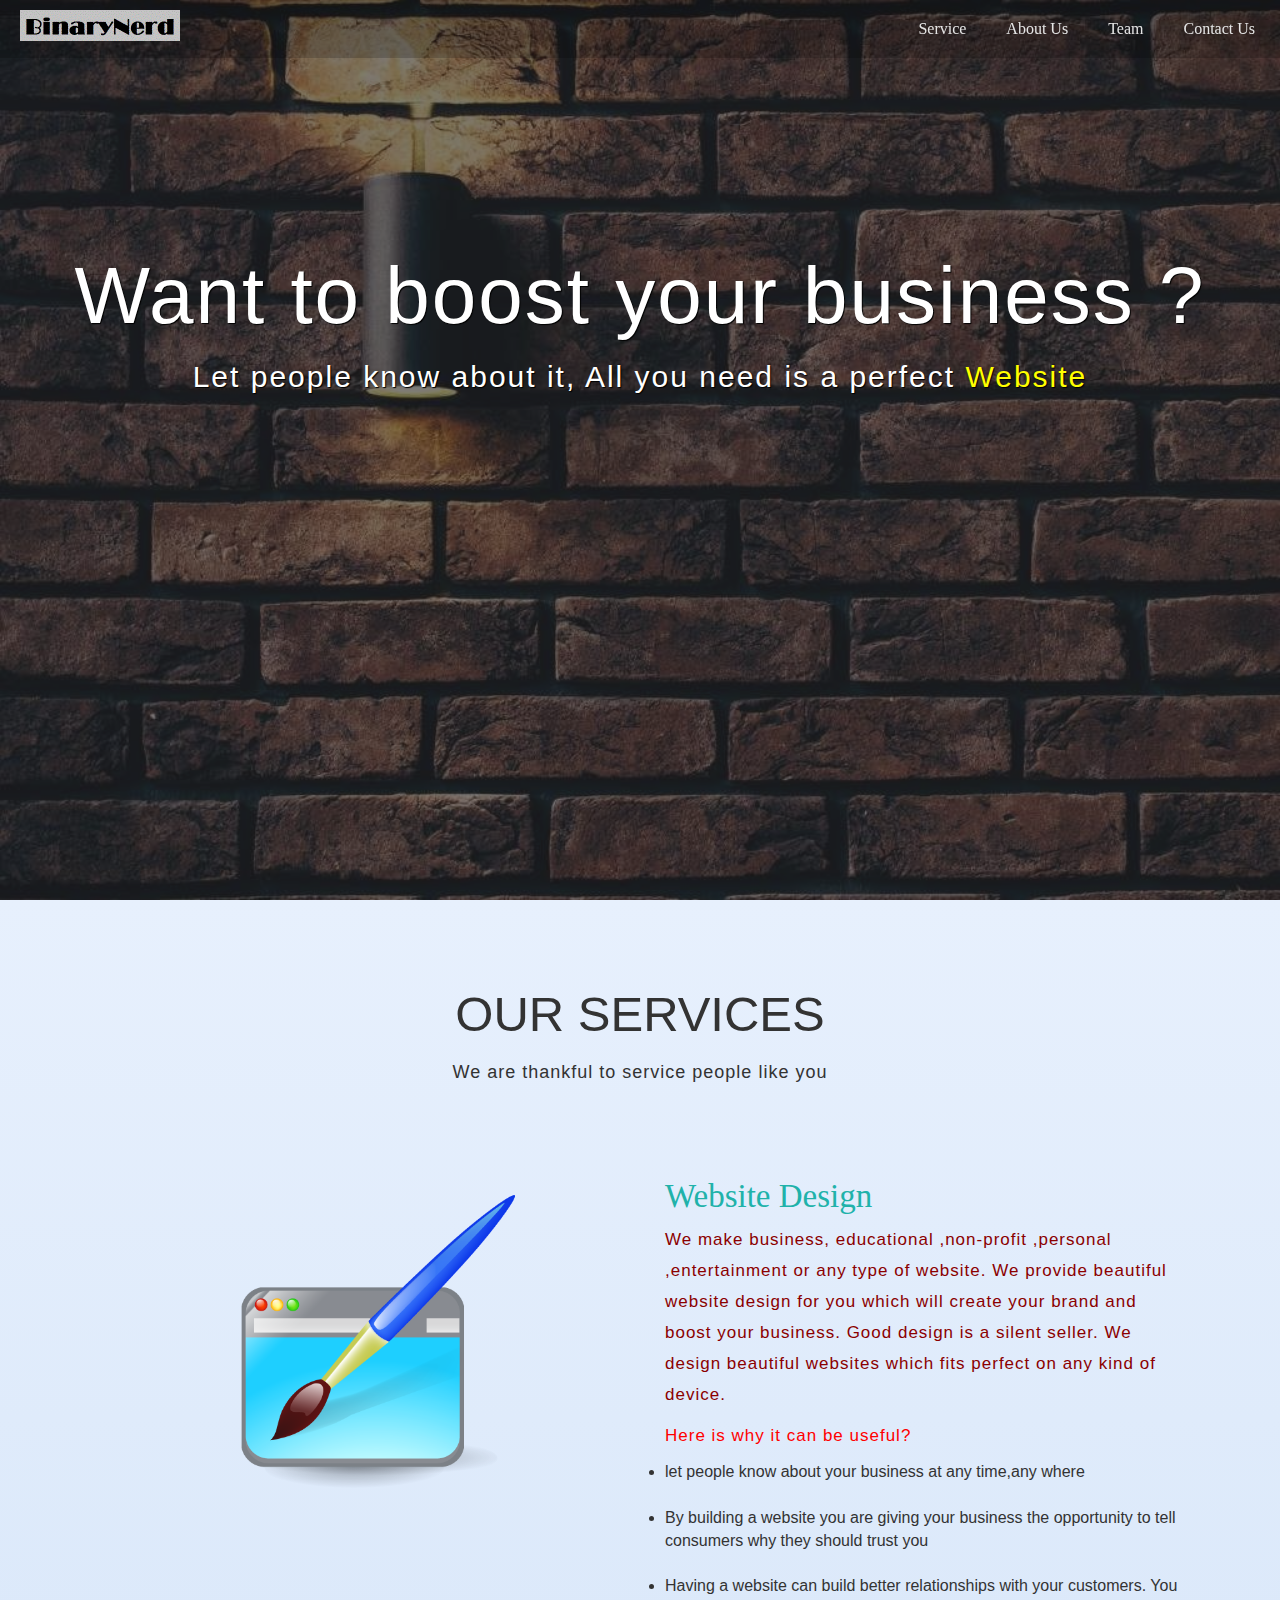
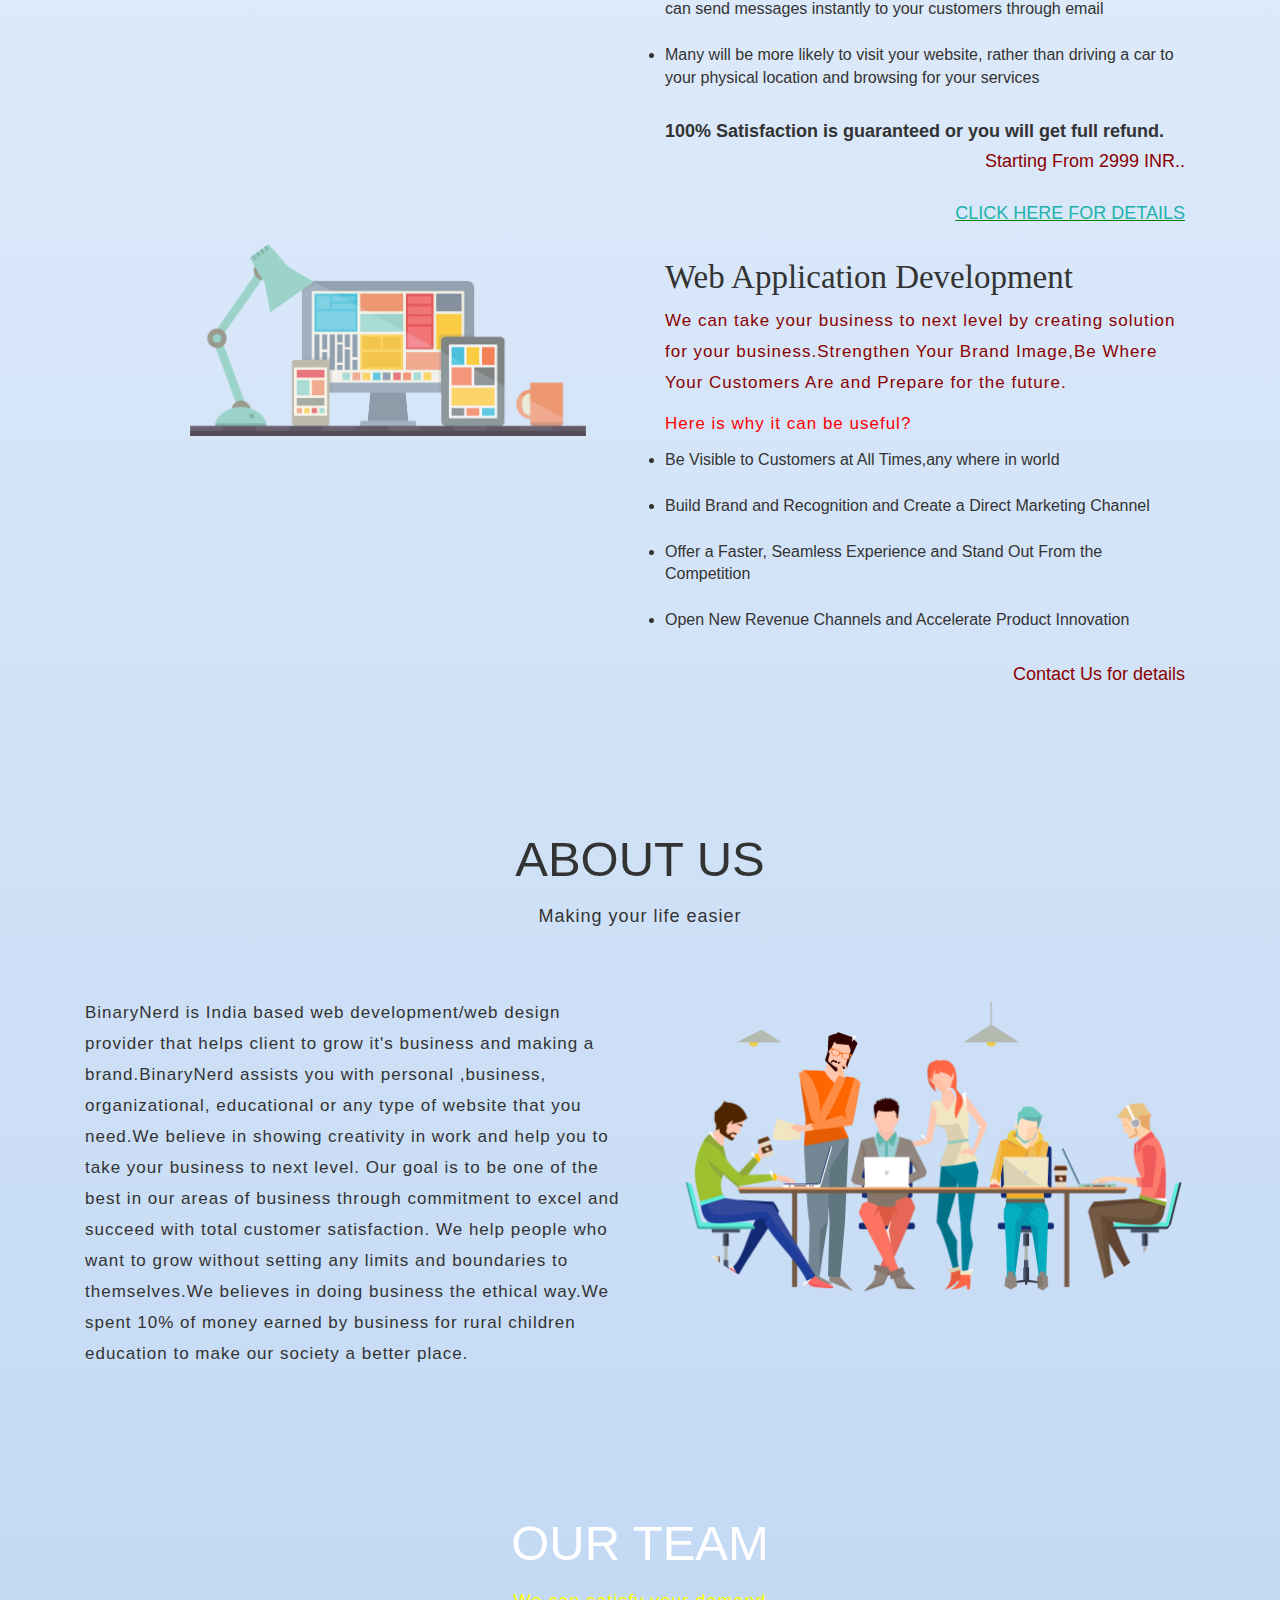
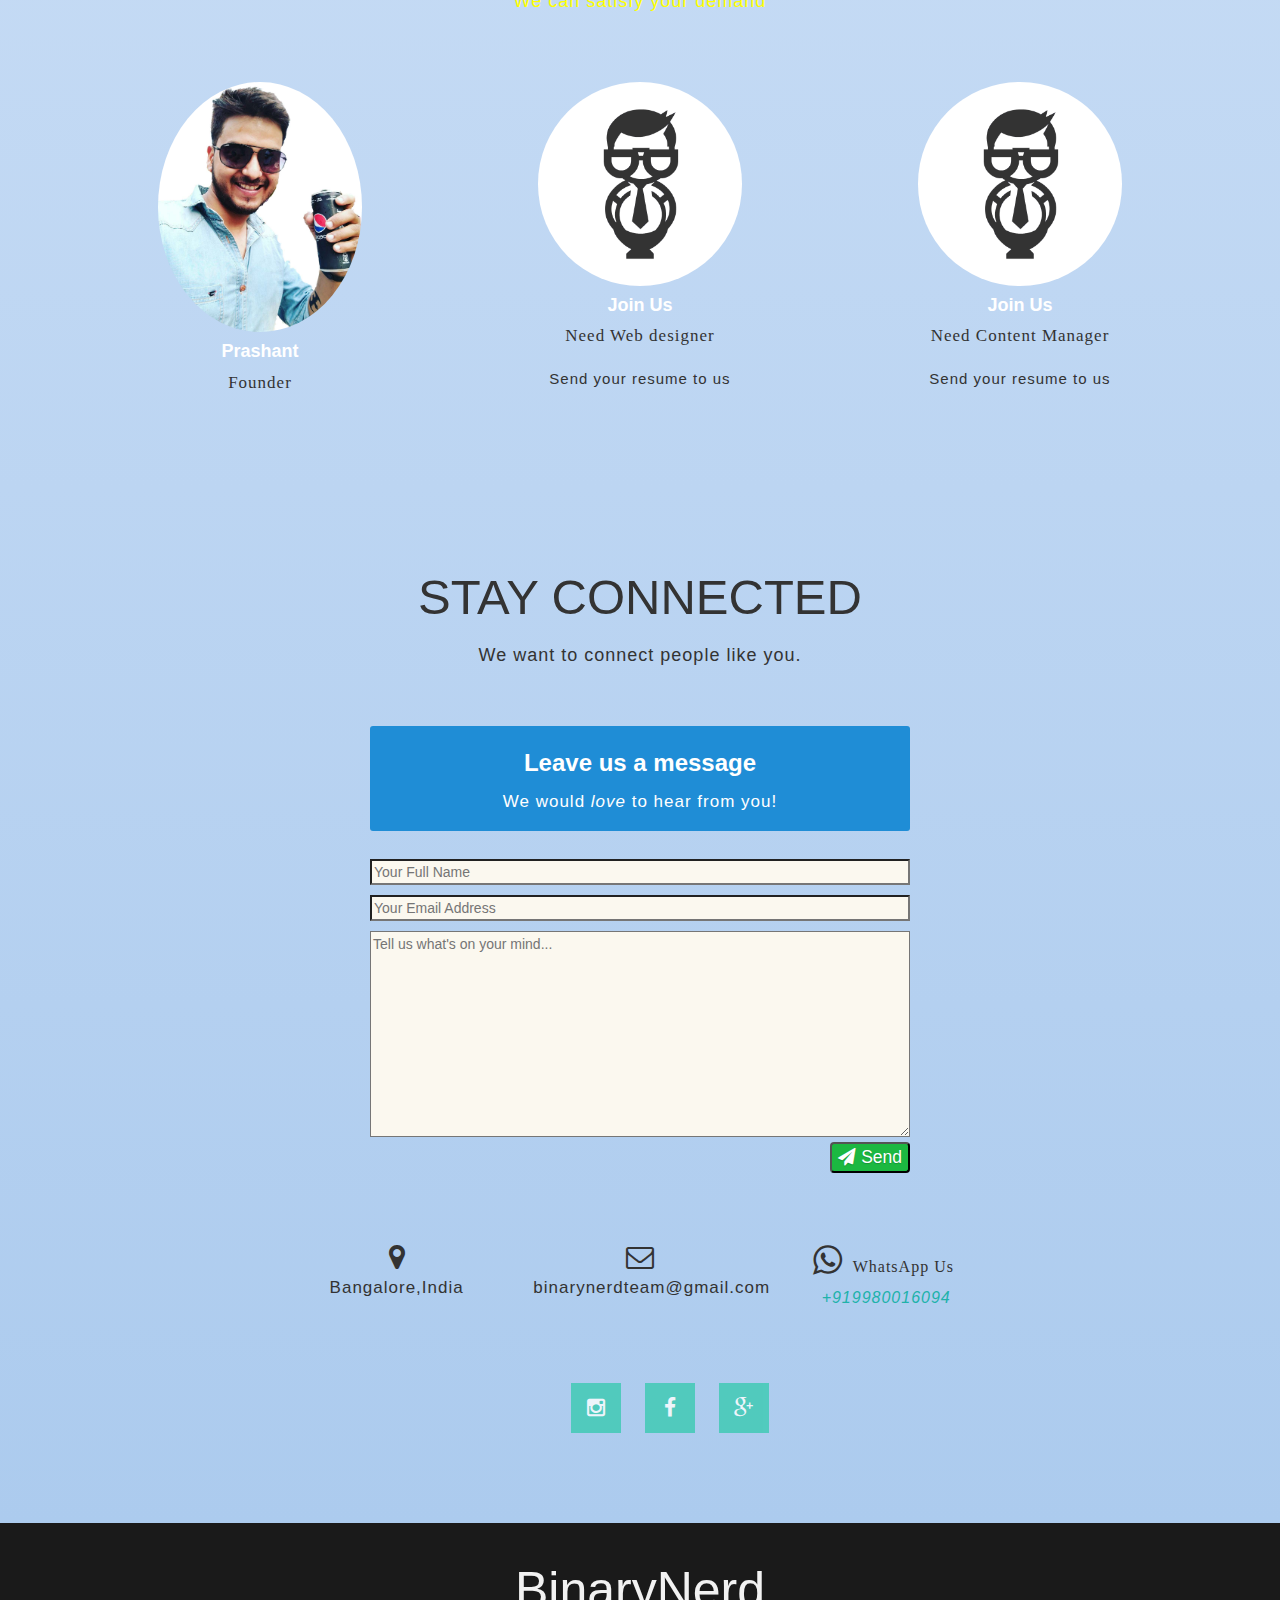
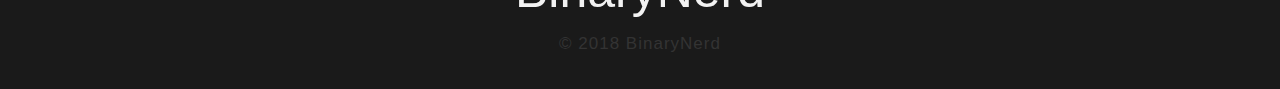
==== index.html @ 6ab103eb "Add files via upload" ====
<!DOCTYPE html>
<html>
	<head>
	<!-- Global site tag (gtag.js) - Google Analytics -->
<script async src="https://www.googletagmanager.com/gtag/js?id=UA-113178912-2"></script>
<script>
  window.dataLayer = window.dataLayer || [];
  function gtag(){dataLayer.push(arguments);}
  gtag('js', new Date());

  gtag('config', 'UA-113178912-2');
</script>

<!-- Ad sense  -->

<script async src="//pagead2.googlesyndication.com/pagead/js/adsbygoogle.js"></script>
<script>
  (adsbygoogle = window.adsbygoogle || []).push({
    google_ad_client: "ca-pub-6214781908346664",
    enable_page_level_ads: true
  });
</script>

		<title>BinaryNerd</title>

		<!-- meta -->
		<meta charset="UTF-8">
	    <meta name="viewport" content="width=device-width, initial-scale=1">
	
		<link rel="stylesheet" href="css/bootstrap.min.css">
			<link rel="stylesheet" href="css/ionicons.min.css">
		<link rel="stylesheet" href="css/font-awesome.min.css">
	    <link rel="stylesheet" href="css/animate.css">
	    <link rel="stylesheet" href="css/custom.css">
		
		   <link rel="stylesheet" href="css/email.css"> 
	    <!-- js -->
	    <script src="js/jquery.min.js"></script>
			  <script src="js/bootstrap.min.js"></script>
		<script src="js/script.js"></script>
	   
	</head>

	<body>
		<div id="wrapper" >
			<div id="overlay-1">
				<section id= "navigation">
					<nav class="navbar navbar-default navbar-fixed-top" role="navigation">
	  					<div class="container-fluid">
	    					<div class="navbar-header">
	      						<button type="button" class="navbar-toggle" data-toggle="collapse" data-target="#bs-example-navbar-collapse-1">
					        		<span class="ion-navicon"></span>
					      		</button>
					<img class="img-responsive left-block" src="img/logo.gif" alt="BinaryNerd">
									
					    	</div>
	    					<div class="collapse navbar-collapse" id="bs-example-navbar-collapse-1">
		      					<ul class="nav navbar-nav navbar-right">
		      						
		      						<li><a href="#our_service">Service</a></li>
									<li><a href="#about">About Us</a></li>
		        					<li><a href="#team">Team</a></li>
		        				
		        					<li><a href="#contact">Contact us</a></li>
							    </ul>
	    					</div>	<!-- collapse navbar-collapse -->
	  					</div>	<!-- container-fluid -->
					</nav>	<!-- navbar -->
				</section>	<!-- #navigation -->
					<section id="starting" >
					<div class="text-center starting-text">
						<h1 class="rene">Want to boost your business ?</h1>
						<h2>Let people know about it, All you need is a perfect <span style="color:yellow"> Website </span></h2>
					</div>
				</section>
				<div id="bottom" class="bottom text-center">
			        <a href="#about"><i class="ion-ios7-arrow-down"></i></a>
			    </div>
			</div><!-- overlay-1 -->
		</div>	<!-- wrapper -->		
			
		<!-- About Us -->
		<div  style="background-image: linear-gradient(to top, #accbee 0%, #e7f0fd 100%)">

		<!-- Our service -->
		<section id="our_service" >
			<div class="container">
				<div class="row text-center" id= "heading">
	        		<div class="col-md-6 col-md-offset-3 wow animated zoomInDown" id= "heading-text">
	        			<h3>Our Services</h3>
	                	<p>We are thankful to service people like you</p>
	               
	        		</div>
		        </div>
			    <div class="main_content" >
				    <div class="services">
	
					<div class="row" > 
				
						<div class="col-sm-6 service">
						<figure>
							<img class="pro img-responsive center-block" src="img/website.png">
						</figure>
			        		
						</div>
						<div class="col-sm-6 service">
					
			        			<div class="about-service">
			        				<h3 class="text-left"><a href="http://binarynerd.in/websitedesign.html">Website Design</a></h3>
			        				<p class="text-left" style="color:darkred">
			        				We make business, educational ,non-profit ,personal ,entertainment or any type of website.	We provide beautiful website design for you which will create your brand and boost your business.
						Good design is a silent seller. We design beautiful websites which fits perfect on any kind of device.
						</p>
			        				</p>
								<p class="text-left" style="color:red"> Here is why it can be useful?</p>
								<div style="font-family: 'Raleway', sans-serif;" class="text-left"> 
									<li> let people know about your business at any time,any where</li>
									<br>
									<li>By building a website you are giving your business the opportunity to tell consumers why they should trust you</li>
			        			<br>
								<li> Having a website can build better relationships with your customers. You can send messages instantly to your customers through email</li>
								<br>
								<li> Many will be more likely to visit your website, rather than driving a car to your physical location and browsing for your services</li>
							<br>
							 <h4 style="font-weight:800">100% Satisfaction is guaranteed or you will get full refund.</h4>
							 
							<h4 style="color:darkred;text-align:right"> Starting From 2999 INR..</h4>
							<h5 style="color:green ;text-decoration: underline;text-align:right"><a href="http://binarynerd.in/websitedesign.html"> CLICK HERE FOR DETAILS </a> </h5>
								</div>							
						</div>
					
					</div>
					
					<div class="row"  > 
				
						<div class="col-sm-6 service">
						<figure>
							<img style="max-width:120%" class="pro img-responsive center-block" src="img/webapp.png">
						</figure>			        		
						</div>
						<div class="col-sm-6 service">
					
			        			<div class="about-service">
			        				<h3 class="text-left">Web Application Development</h3>
			        				<p class="text-left" style="color:darkred">
			        					We can take your business to next level by creating solution for your business.Strengthen Your Brand Image,Be Where Your Customers Are and Prepare for the future.
			        				</p>
								<p class="text-left" style="color:red"> Here is why it can be useful?</p>
								<div style="font-family: 'Raleway', sans-serif;" class="text-left"> 
									<li> Be Visible to Customers at All Times,any where in world</li>
									<br>
									<li>Build Brand and Recognition and Create a Direct Marketing Channel</li>
			        			<br>
								<li> Offer a Faster, Seamless Experience and Stand Out From the Competition</li>
								<br>
								<li> Open New Revenue Channels and Accelerate Product Innovation</li>
							<br>
								<h4 style="color:darkred;text-align:right"> Contact Us for details</h4>
								</div>
								
									</div>
						</div>
					</div>
					
		 	
					</div>	<!-- services -->
				</div>	<!-- main_content -->
			</div>	<!-- container -->
		</section>	<!-- our_service -->

		
		<section id="about" class="aboutbackground">
			<div class="container ">
				
				<div class="row text-center" id="heading">
					<div class="col-md-6 col-md-offset-3 wow animated zoomInDown" id="heading-text">
						<h3 >About Us</h3>
	                	<p >Making your life easier </p>
	                	
					</div>
				</div>	<!-- row -->
				
				<div class="row main_content" >
				
				<div class="col-sm-6 wow animated zoomIn" data-wow-delay="0.1s">
				
				<p style="font-family: 'Raleway', sans-serif;">
				BinaryNerd is India based web development/web design provider that helps client to grow it's business and making a brand.BinaryNerd assists you with personal ,business, organizational, educational or any type of website that you need.We believe in showing creativity in work and help you to take your business to next level.
				Our goal is to be one of the best in our areas of business through commitment to excel and succeed with total customer satisfaction.
				We help people who want to grow without setting any limits and boundaries to themselves.We believes in doing business the ethical way.We spent 10% of money earned by business for rural children education to make our society a better place.
				
				</p>
			
				
				</div>
				<div class="col-sm-6 wow animated zoomIn" data-wow-delay="0.1s">
				
				
					<img class="img-circle img-responsive center-block" src="img/team.png" alt="BinaryNerd">
				
				
				</div>
				
				
						<!-- col-md-4 -->
				</div><!-- row main_content -->
			</div>	<!-- container -->
		</section>	<!-- about us -->
		<!-- Our Team -->
	    <section id="team" class="teambackground">
	    	<div class="container">
		    	<div class="team-members">
		    		<div class="row text-center" id="heading">
		    			<div class="col-md-6 col-md-offset-3 wow animated zoomInDown" id="heading-text">
		        			<h3 style="color:white">Our Team</h3>
		                	<p style="color:yellow">We can satisfy your demand</p>
		       
		        		</div>
		    		</div>
			    	<div class="row main_content">
				    	<div class="col-md-4 col-sm-6 text-center">
				    		<div class="row wow animated zoomIn" data-wow-delay="0.1s">
				    			<div class="col-md-8 col-md-offset-2">
				    				<img class="img-circle img-responsive center-block" src="img/prashant.jpg" alt="BinaryNerd">
				    			</div>
				    		</div>
				        	<h4 class="wow animated fadeInUp" data-wow-delay= "0.2s" style="color:white;font-weight:800" >Prashant</h4>
				        	<p class= "member-title wow animated fadeIn" data-wow-delay= "0.3s">Founder</p>
				        	<p class= "team-member-description wow animated fadeIn" data-wow-delay= "0.4s"></p>
				        	<div class= "row text-center wow animated fadeInDown" data-wow-delay= "0.5s">
				        		
				        	</div>
				    	</div>	<!-- col-md-4 -->
                        <div class="col-md-4 col-sm-6 text-center">
				    		<div class="row wow animated zoomIn" data-wow-delay="0.1s">
				    			<div class="col-md-8 col-md-offset-2">
				    				<img class="img-circle img-responsive center-block" src="img/budget-nerd-animation.gif" alt="BinaryNerd">
				    			</div>
				    		</div>
				        	<h4 class="wow animated fadeInUp" data-wow-delay= "0.2s" style="color:white;font-weight:800">Join Us</h4>
				        	<p class= "member-title wow animated fadeIn" data-wow-delay= "0.3s">Need Web designer</p>
				        	<p class= "team-member-description wow animated fadeIn" data-wow-delay= "0.4s">Send your resume to us</p>
				        	<div class= "row text-center wow animated fadeInDown" data-wow-delay= "0.5s">
				        	
				        	</div>
				    	</div>	<!-- col-md-4 -->
                        <div class="col-md-4 col-sm-6 text-center">
				    		<div class="row wow animated zoomIn" data-wow-delay="0.1s">
				    			<div class="col-md-8 col-md-offset-2">
				    				<img class="img-circle img-responsive center-block" src="img/budget-nerd-animation.gif" alt="BinaryNerd">
				    			</div>
				    		</div>
				        	<h4 class="wow animated fadeInUp" data-wow-delay= "0.2s" style="color:white;font-weight:800">Join Us</h4>
				        	<p class= "member-title wow animated fadeIn" data-wow-delay= "0.3s">Need Content Manager</p>
				        	<p class= "team-member-description wow animated fadeIn" data-wow-delay= "0.4s">Send your resume to us</p>
				        	<div class= "row text-center wow animated fadeInDown" data-wow-delay= "0.5s">
				        
				        	</div>
				    	</div>	<!-- col-md-4 -->
				    	
			    	</div> <!-- row main_content -->
			    </div>	<!-- team-members -->
			</div>	<!-- container -->
	    </section>	<!-- team -->

		
		
		<!-- contact -->
	    <section id= "contact">
	    	<div class= "container">
				<div class="row text-center" id= "heading">
					<div class= "bg-image">
								
						<div class= "col-lg-6 col-lg-offset-3 share-text wow animated zoomInDown" id= "heading-text">
							<h3 class= "text-center">Stay Connected</h3>
							
		                	<p>We want to connect people like you.</p>
							<br>
							<br>
								                	
						</div>
						
						
						
						 
				</div>
				<div class= "row text-center main_content">
					<div class= "col-md-6 col-md-offset-3 text-center">
					  <aside>
      <h3 style="color:white;font-weight:800">Leave us a message</h3>
	   <p>
           We would <em>love</em> to hear from you! </p>
          
       </p>
   </aside>
					
					  <div style="display:none;" id="thankyou_message">
    <h4><em>Thanks</em> for contacting us!
      We will get back to you soon!</h4>
  </div>
	  
	 <form id="gform" method="POST" class="pure-form pure-form-stacked" 
  action="https://script.google.com/macros/s/AKfycbyfgjIXzjP6nRkFXr73GWjwVUWSbm80H52bmpxs/exec">
    <!-- change the form action to your script url -->

    <fieldset class="pure-group">
      <input id="name" name="name" placeholder="Your Full Name " />
    </fieldset>
	
	<fieldset class="pure-group">
      <input id="email" name="email" type="email" value=""
      required placeholder="Your Email Address"/>
      <span id="email-invalid" style="display:none">
        Must be a valid email address</span>
    </fieldset>
	
    <fieldset class="pure-group">
      <textarea id="message" name="message" rows="10"
      placeholder="Tell us what's on your mind..."></textarea>
    </fieldset>
   
    <button class="button-success pure-button button-xlarge" >
      <i class="fa fa-paper-plane"></i>&nbsp;Send</button>

  </form>
					
					</div>					
				</div>
				<br>
				
				<div class="row">
					<div class="col-md-8 col-md-offset-2">
      <div class="col-md-4">
        <div class="contact-item"> <i class="fa fa-map-marker fa-2x"></i>
		
          <p>Bangalore,India</p>
        </div>
      </div>
      <div class="col-md-4">
        <div class="contact-item"> <i class="fa fa-envelope-o fa-2x"></i>
		
          <p>binarynerdteam@gmail.com</p>
        </div>
      </div>
      <div class="col-md-4">
        <div class="contact-item"> 
          <p>
		  <i class="fa fa-whatsapp fa-2x"><span style="font-size:16px">&nbsp; WhatsApp Us</span></i>
		  <i>
		  <a href="intent://send/+919980016094#Intent;scheme=smsto;package=com.whatsapp;action=android.intent.action.SENDTO;end">&nbsp;<span style="font-size:16px">+919980016094</span></a></i>		
           </p>
		       </div>
      </div>
	  
					</div>
					</div>
				<div class= "row">
					<div class= "col-md-6 col-md-offset-3 text-center">
						<ul class="socials-icons">
							<li>
								<a href="https://www.instagram.com/binary_nerd/" data-toggle="tooltip" title="Share in Instagram" class="instagram"><i class="fa fa-instagram"></i></a>
							</li>
							<li>
								<a href="https://www.facebook.com/binarynerd/" data-toggle="tooltip" title="Share in Facebook" class="facebook"><i class="fa fa-facebook"></i></a>
							</li>
						
							<li>
								<a href="https://plus.google.com/u/0/116909584694049016087" data-toggle="tooltip" title="Share in Google +" class="google-plus"><i class="fa fa-google-plus"></i></a>
							</li>
						
							
						</ul>
					</div>
				</div>
			</div>
	    </section>	<!-- contacts --> 
		

</div>		
		<!-- footer -->
		<section id= "footer" class= "main-footer">
			<div class= "row">
				<div class= "logo text-center">
					<h1>BinaryNerd</h1>
				</div>
			</div>
			<div class= "row">
				<div class= "copyright text-center" style="display:none">
					<p> © 2018 Technext. Designed and Developed by <a href="http://themewagon.com"><span class= "theme">Themewagon</span></a></p>
				</div>
					<div class= "text-center">
					<p> © 2018 BinaryNerd</p>
				</div>
			</div>
		</section><!-- footer -->


 
		  <script data-cfasync="false" type="text/javascript"
  src="js/form-submission-handler.js"></script>

	
       
	</body>
</html>
---- css/custom.css ----
rene@import url(omnes-pro.css);
@import url(http://fonts.googleapis.com/css?family=Coda);
@import url(http://fonts.googleapis.com/css?family=Roboto);
@import url(http://fonts.googleapis.com/css?family=Raleway);
@import url(http://fonts.googleapis.com/css?family=Dosis:200,300,400,500,600);

/*======================================================================================================
                            Global
=======================================================================================================*/

* {
    outline: none !important;
    box-shadow: none;
}

a {
    color: rgb(32, 178, 170);
}

a:hover {
    color: #000;
}

.btn {
    border-radius: 0;
    transition: background 0.5s cubic-bezier(.17,.67,.83,.67);
}

.navbar-white {
    background-color: #fff !important;
    transition: background 0.5s ease-out;

}

.navbar-white li a {
    color: #16a085 !important;
}

.navbar-white .navbar-brand {
    color: #16a085 !important;
}

.navbar-white button.navbar-toggle {
    margin-top: 5px;
    margin-right: 10px;
}

.navbar-white button.navbar-toggle .ion-navicon {
    color: #000;
}

.form-control:focus {
border-color: #3acab1;
box-shadow: none;
}

.navbar-default .navbar-toggle:hover, .navbar-default .navbar-toggle:focus {
    background-color: rgba(255, 255, 255, 0);
}

.navbar-default .navbar-toggle {
    border-color: rgba(221, 221, 221, 0);
    margin: 0;
    line-height: 100%;
}

.navbar-toggle {
    padding: 0;
    border-radius: 0;
}

.navbar {
    margin-bottom: 0px;
    padding: 10px 5px;
    min-height: 0;
}

button.navbar-toggle .ion-navicon {
    font-size: 2em;
    color: #fff;
}

body {
    overflow-x: hidden;
    font-family: 'Roboto', sans-serif;
}

p {
    font-size: 17px;
    font-family: 'Raleway', sans-serif;
    letter-spacing: 1px;
    line-height: 31px;
}

.row
{
    margin-right: 0px;
    margin-left: 0px;
}
ul li
{
    list-style: none;
    display: inline-block;
}
li a
{
    text-decoration: none;
}
#heading-text 
{
    padding-top: 10px;
}
#heading-text h3 {
    font-size: 49px;
    font-family: 'Roboto', sans-serif;
    padding-top: 58px;
    text-transform: uppercase;
}

#heading-text p {
    font-size: 18px;
    font-family: 'Roboto', sans-serif;
    padding: 5px 0px
}

.main_content 
{
    padding: 50px 0px;
}

iframe
{
    width: 100%;
}
.form-control
{
    border-radius: 0px;
}
/*-----------------------------------------------------------------------------------------------------
                                navbar
-------------------------------------------------------------------------------------------------------*/
#navigation, .navbar-default
{
    border-radius: 0px;
    border: 0;
    background-color: rgba(0,0,0,0.19);
}
.navbar-default .navbar-nav>li>a {
    font-size: 16px;
    transition: all 0.5s cubic-bezier(.17,.67,.83,.67);
    color: #E5E5E5;
    margin: 5px 20px;
    padding: 0;
    line-height: 28px;
    font-family: "Coda";
    text-transform: capitalize;
}

.navbar {
    margin-bottom: 0px;
}

.navbar-default .navbar-nav>li>a:hover, .navbar-default .navbar-nav>li>a:focus
{
    color: #fff;
}
.navbar-default .navbar-brand {
    color: #fff;
    font-family: "Coda";  
    padding: 5px 15px;  
    font-size: 26px;  
    line-height: 100%;  
    height: auto;
}

.nav-wrap 
{
    position: fixed;
    top: 0;
    width: 100%;
    z-index: 9999;
}

.aboutbackground{
	 background: url(../img/aboutusback.jpeg);
    background-attachment: fixed;
    background-position: center;
    background-size: cover;

	
}

.teambackground{
	 background: url(../img/team.jpg);
    background-attachment: fixed;
    background-position: center;
    background-size: cover;

	 background-repeat: no-repeat;
	 
		
}
.contactbackground{

	background: url(../img/Contactus.jpg);
    background-attachment: fixed;
    background-position: center;
    background-size: cover;
		
}


#wrapper
{
    background: url(../img/background.jpeg);
    background-attachment: fixed;
    background-position: center;
    background-size: cover;
}
#overlay-1
{
    background-color: rgba(40, 40, 40, 0.6);
    position: relative;
}

.starting-text
{
    padding: 177px 0px;
    font-weight: bold;
    text-shadow: 1px 1px 1px #000;
    letter-spacing: 2px;
}
.rene {
    font-size: 80px;
    color: white;
    font-family: "omnes-pro", "Helvetica", sans-serif;
    font-weight: 300;
    margin-top: 75px;
}

.starting-text h2 {
    font-family: "omnes-pro", "Helvetica", sans-serif;
    color: #fff;
}

.bottom 
{
    width: 100%;
    position: absolute;
    bottom: 2%;
}
.bottom a
{
    color: rgba(192, 192, 192, 0.5);
}
h5 
{
    padding-top: 22px;
    font-size: 18px;
}
/*-----------------------------------------------------------------------------------------------------
                            about us
------------------------------------------------------------------------------------------------------*/
.exp
{
    padding-top: 76px;
}
.progress
{
    background-color: #d4e3e4;
    border-radius: 0px;
    border-color: lightseagreen;
}
.progress-bar
{
    background-color: cadetblue;
}
.pro
{
    padding-top: 10px;
}

/*----------------------------------------------------------------------------------------------------
Our service
-----------------------------------------------------------------------------------------------------*/
.services
{
    width: 100%;
    overflow: hidden;
    position: relative;
}
.about-service 
{
    font-size: 16px;
    padding: 5px 10px 0px 10px;
}
.about-service h3 {
    font-family: "Coda";
    font-size: 33px;
}

.service-icon i 
{
    padding: 20px 0px;
    font-size: 5em;
    transition: font-size 0.5s;
    display: table-cell;
    vertical-align: middle;
}
.service-icon
{
    display: table;
    min-height: 140px;
    text-align: center;
    width: 100%;
}
hr
{
    border-color: rgb(101,85,124);
}
.full
{
    width: 25%;
}
.fa-code
{
    color: cadetblue;
}
.fa-desktop
{
    color: lightslategray;
}
.fa-th
{
    color: rgb(114, 184, 211);
}
.fa-gamepad
{
    color: rgba(0, 0, 128, 0.58);
}
.fa-lightbulb-o
{
    color: grey;
}
.fa-stack-overflow
{
    color: #C09553;
}
.service:hover .service-icon i
{
    font-size: 7em;
}
.service:hover .about-service h3 
{
    color: rgb(175, 104, 77)
}
.service
{
    text-align: center;
}
/*===================================================================================================
                            team
=====================================================================================================*/
#team
{
    text-align: center;
    margin-bottom: 20px;
}
#team .team-members h4
{
    font-weight: 600;
    margin-bottom: 5px;
}
.member-title
{
    font-family: "Coda";
    margin-bottom: 15px;
}
#team h2
{
    font-weight: normal;
    text-align: center;
}
.team-member-description
{
    text-align: center;
    font-family: 'Raleway', sans-serif;
    font-size: 15px;
}
.team-member-description 
{
    line-height: 25px;
}
.team-member-contact
{
    padding: 20px 0px;
}
/* media query te 991 px er niche padding right hobe 45px */
#team a:hover, #blog a:hover
{
    text-decoration: none;
}
#team .fa 
{
    font-size: 21px;
}
#team ul 
{
    padding-top: 20px;
}
.team-facebook, .team-twitter, .team-google-plus 
{
    color: rgb(32, 178, 170);
} 
.team-facebook:hover
{
    color: #46629E;
}
.team-facebook:hover .fa-facebook
{
    transform:;
}
.team-twitter:hover
{
    color: #0EAACE;
}
.team-google-plus:hover
{
    color: #DD4C39;
}
.team-member-contact a {
    margin: 0px 12px;
    transition: all 0.5s cubic-bezier(.17,.67,.83,.67);
}
/*-----------------------------------------------------------------------------------------------------
                            Works
--------------------------------------------------------------------------------------------------------*/
#web, #game, #app
{
    display: none;
}
.port
{
    padding-bottom: 50px;
}
/*------------------------------------------------------------------------------------------------------
                                price-table
--------------------------------------------------------------------------------------------------------*/
.price-column 
{
    position: relative;
    z-index: 999;
    margin-bottom: 15px;
}
.price-column .price-heading 
{
    background-color: cadetblue;
    position: relative;
    padding: 17px 15px 15px;
    box-shadow: 0 2px 2px #494946;
}
.price-column .price-heading h4 
{
    font-size: 18px;
    font-weight: bold;
    color: #ffffff;
    text-shadow: 0 1px 1px #41413e;
    margin-bottom: 0;
    margin-top: 0;
}
.price-column .price-heading .subtitle 
{
    color: #ffffff;
    font-weight: bold;
    font-style: italic;
    text-shadow: 0 1px 1px #41413e;
}
.price-column .price-heading .price 
{
    position: absolute;
    top: 12px;
    right: 10px;
}
.price-column .price-heading .price .currency 
{
    color: white; 
    font: bold 16px Roboto Condensed,Helvetica,Geneva,sans-serif;
    font-size: 22px;
}
.price-column .price-heading .price .amount
{
    color: white;
    /* text-shadow: 0 1px 1px #b8b8b7; */
    margin-right: 18px;
    font-size: 35px;
}
.price-column .price-heading .price .cents 
{
    color: white;
    font: bold 16px Roboto Condensed,Helvetica,Geneva,sans-serif;
    /* text-shadow: 0 1px 1px #b8b8b7; */
    position: absolute;
    top: 27px;
    right: 0;
}
.price-content 
{
    background-color: rgba(47, 79, 79, 0.71);
}
.price-content ul
{
    margin: 0px 0px;
    padding: 0px 0px;
}
.price-content ul li:first-child 
{
    border-top-width: initial;
    border-top-style: none;
    border-top-color: initial;
}
.price-content ul li
{
    display: block;
    text-align: center;
    color: #f7f7f7;
    list-style: none;
    border-top: 1px solid #8DBDBD;
    border-bottom: 1px solid #2F4240;
    padding: 7px 15px;
    line-height: 35px;
    transition: all 0.5s;
}

.price-column.highlight 
{
    margin-top: 0;
    box-shadow: 0 1px 8px #4d4d4d;
    position: relative;
    z-index: 999;
}
.price-column.hightligh .price-heading 
{
    background: #f85140;
}
.price-column.hightligh .price-heading h4, .price-column.hightligh .price-heading .subtitle 
{
    color: #ffffff;
    text-shadow: 0 1px 1px #d61b08;
}
.price-column .price-heading .price 
{
    position: absolute;
    top: 12px;
    right: 10px;
}
.price-column.hightligh .price-heading .price .currency, .price-column.hightligh .price-heading .price .amount, .price-column.hightligh .price-heading .price .cents
{
    color: #c63f33;
    text-shadow: 0 1px 1px #f3a39b;
}
/*-----------------------------------------------------------------------------------------------------
                                Blog
-------------------------------------------------------------------------------------------------------*/

#blog 
{
    margin-top: 10px;
    margin-bottom: 20px;
    width: 100%;
    font-family: 'Lora', serif;
}
.post 
{
    width: 90%;
    margin-bottom: 15px;
}
.row-fluid 
{
    overflow: hidden;
    padding: 25px 0px;
    width: 100%;
}
#blog .post .post-thumbnail 
{
    overflow: visible !important;
}
#blog .post .post-thumbnail .frame, #blog .post .post-thumbnail .frame img 
{
    border-radius: 3px;
    margin-bottom: 0;
}
#blog .post .post-thumbnail .frame 
{
    padding: 8px;
    background: #b9b9bb;
    position: relative;
    margin-left: 20px;
    margin-top: 20px;
}
#blog .post .post-thumbnail .post-format 
{
    display: block;
    width: 60px;
    height: 60px;
    text-align: center;
    border-radius: 300px;
    -webkit-border-radius: 300px;
    -moz-border-radius: 300px;
    border: 5px solid #b8b8bb;
    position: absolute;
    top: -19px;
    left: -20px;
    background-color: #d9dad9;
    z-index: 9999;
}
#blog .post .post-thumbnail .post-format span 
{
    font-size: 33px;
    position: relative;
    top: 2px;
    color: rgb(32, 178, 170);
}
a 
{
    outline: none;
    text-decoration: none;
}
#blog .post .post-thumbnail .post-shadow 
{
    margin: 0;
    padding: 0 0 0 18px;
}
#blog .post-excerpt 
{
    margin-top: 18px;
    padding-left: 70px;
}
#blog .post h2.title a {
    color: rgb(32, 178, 170);
    text-transform: uppercase;
    font-weight: bold;
    text-shadow: 0 1px 1px #f7f7f6;
    font-family: 'Dosis', sans-serif;
}
#blog .post h2.title 
{
    margin-bottom: 0;
    padding-bottom: 0;
    margin-top: 0;
    font-size: 20px;
}
.title 
{
    position: relative;
}
.line-dotted 
{
    border-bottom: 1px dashed #a4a4a4;
    box-shadow: 0 1px 1px #ffffff;
    width: 100%;
    clear: both;
    margin-top: 19px;
    margin-bottom: 23px;
}

.post-share a 
{
    padding: 0px 10px;
    font-size: 18px;
}
 #blog .post .post-share p 
{
    font-weight: bold;
    float: left;
    margin-right: 10px;
}
/*---------------------------------------------------------------------------------------------------
                client
----------------------------------------------------------------------------------------------------*/
.client-name
{
    font-style: italic;
    font-size: 18px;
}
.client-comment 
{
    padding: 40px 0px 25px 0px;
}
/* ---------------------------------------------------------------------------------------------------
                            contact
 ---------------------------------------------------------------------------------------------------*/
 .input-group
 {
    padding: 18px 0px;
 }
 .send
 {
    float: left;
 }
 .map
 {
    padding: 18px 0px;
 }
 #contact
 {
    padding-bottom: 80px;
 }
.socials-icons 
{
    margin: 0 auto;
    position: relative;
    width: 100%;
    padding-top: 60px;

}   
.socials-icons li 
{
    padding-left: 20px;
    padding-bottom: 10px;
    display: inline-block;
    list-style: none;
}
.socials-icons li a 
{
    display: block;
    position: relative;
    width: 50px;
    height: 50px;
    text-align: center;
    line-height: 50px;
    -webkit-transition: all .3s ease-in-out;
    -moz-transition: all .3s ease-in-out;
    -ms-transition: all .3s ease-in-out;
    -o-transition: all .3s ease-in-out;
    transition: all .3s ease-in-out;
    opacity: 0.8;
}
.socials-icons li a i.fa 
{
    color: #fff;
    line-height: 50px;
    font-size: 21px;
}
.socials-icons li a:hover 
{
    opacity: 1;
}
.facebook
{
    background-color: #3acab1;
}
.facebook:hover
{
    background-color: #46629E;
}
.twitter
{
    background-color: #3acab1;
}
.twitter:hover
{
    background-color: #0EAACE;
}
.google-plus
{
    background-color: #3acab1;
}
.google-plus:hover
{
    background-color: #DD4C39;
}
.instagram
{
    background-color: #3acab1;
}
.instagram:hover
{
    background-color: #4A789E;
}
.pinterest
{
    background-color: #3acab1;
}
.pinterest:hover
{
    background-color: #CB2027;
}
.skype
{
    background-color: #3acab1;
}
.skype:hover
{
    background-color: #01AEF2;
}
form
{
    width: 100%;
}
/*----------------------------------------------------------------------------------------------------
                                    FOOTER
-----------------------------------------------------------------------------------------------------*/
.main-footer
{
    background-color: rgba(26, 26, 26, 1);
    padding: 20px 0px;
}
.logo h1
{
    color: #F2F2F2;
    font-family: 'Raleway', sans-serif;
    font-size: 50px;
}
.copyright
{
    margin-top: 10px; 
    font-size: 16px;
    color: #f3f3f3;
}
.copyright a:hover
{
    text-decoration: none;
   /*  color: #137513; */
   color: darkcyan;
}
.copyright a
{
    color: #FFFFFF;
}
.theme
{
    font-family: "Coda";
    /* font-size: 20px; */
    /* font-weight: bold; */
    /* padding-left: 5px; */
}
/* ================================================================================================================
                        Media Query
================================================================================================================== */
@media (max-width: 515px){
    .rene
    {
        font-size: 60px;
    }
}
@media (max-width: 405px){
    #heading-text h3
    {
        font-size: 45px;
    }
}
@media (max-width: 350px){
    .rene
    {
        font-size: 50px;
    }
    .starting-text h2
    {
        font-size: 35px;
    }
}
/* 

.shadow-team
{
    background-color: #626262;
    border-radius: 50%;
    content: "";
    height: 14px;
    left: 14px;
    position: relative;
    top: 3px;
    width: 193px;
}



 */

.ion-ios7-arrow-down {
    color: #fff;
    font-size: 3em;
}


.navbar-default .navbar-brand:hover, .navbar-default .navbar-brand:focus {
    color: #FFFFFF;
}

.btn-primary {
    color: #fff;
    background-color: #3acab1;
    border-radius: 0;
    border-color: #3acab1;
}

.btn-primary:hover, .btn-primary:focus, .btn-primary:active, .btn-primary.active, .open>.dropdown-toggle.btn-primary {
    color: #fff;
    background-color: #16a085;
    border-color: #16a085;
}

.pagination>.active>a, .pagination>.active>span, .pagination>.active>a:hover, .pagination>.active>span:hover, .pagination>.active>a:focus, .pagination>.active>span:focus {
    background-color: #3acab1;
    border-color: #3acab1;
}

.pagination {
    border-radius: 0;
}

.pagination>li:first-child>a, .pagination>li:first-child>span {
    border-top-left-radius: 0;
    border-bottom-left-radius: 0;
}

.pagination>li:last-child>a, .pagination>li:last-child>span {
    border-top-right-radius: 0;
    border-bottom-right-radius: 0;
}

.navbar-fixed-top, .navbar-fixed-bottom {
    position: fixed;
    z-index: 99999;
}

.btn-default:hover, .btn-default:focus, .btn-default:active, .btn-default.active, .open>.dropdown-toggle.btn-default {
    color: #FFF;
    background-color: #3acab1;
    border-color: #3acab1;
}

.pagination>li>a, .pagination>li>span {
    color: #16a085;
}

#port-items .col-md-4 {
    padding: 0;
}

.input-group-addon {
    border-radius: 0;
}

@media (max-width: 712px) {

}

@media (max-width: 400px) {
    #port-items .col-xs-6 {
        width: 100%;
    }

    .navbar-fixed-top, 
    .navbar-fixed-bottom {
        position: static;
    }

    #portfolio .btn {
        margin-bottom: 10px;
    }
}
    
    #price_table ul {
        display:table;
        margin: 0 auto;
        width:100%;
        max-width:1100px;
    
        padding: 0;
}
    #price_table li {
        display:table-cell;
        width:33.333%;
        padding:43px 0 0;
        transition: all 0.25s, color 0s !important;
        position:relative;
        z-index:0;
        border:1px solid #BBB;
    
        background-color: #fff;
}
    
    #price_table li:first-child {
        position:relative;
        right:-1px; 
    }
    #price_table li:last-child {
        position:relative;
        left:-1px;  
    }

    
    #price_table li:hover {
        box-shadow: 0 13px 48px rgba(0, 0, 0, 0.2);
        z-index:1;
        color:#fff;
        background: #1abc9c;
        border-color: #1abc9c;
        -webkit-transform:scale(1.05);
        -moz-transform:scale(1.05);
        transform: scale(1.05);
    }
    
    #price_table li * {
        transition: 0 !important;
        text-decoration: none;
}
    
    #price_table li:hover * {
        color: #fff !important;
        border-color:rgba(255, 255, 255, 0.27) !important;
    }
    
    
    
    #price_table li strong {
        font-size:19px;
        text-transform:uppercase;
        font-family: Raleway;
        color: #2F3740;
        letter-spacing:2.4px;
        line-height:45px;
        font-weight: 600;
        margin-bottom: 25px;
        display: block;
        text-align: center;
}
    
    #price_table ul .price_table-description {
        display:block;
        font-size:19px;
        line-height:30px;
        text-align: center;
        color: #6C6C6C;
}
    
    #price_table .price_table-price {
        font-size:84px;
        letter-spacing:2px;
        padding-top:20px;
        display:block;
        font-weight:400;
        text-align: center;
        padding-bottom:12px;
        color: #6C6C6C;
}
    #price_table .price_table-button {
        font-size:19px;
        text-transform:uppercase;
        font-family: 'Roboto', sans-serif;
        color:#2F3740;
        text-decoration:none;
        line-height:1;
        padding:28px 0 24px;
        border-top:1px solid #bbb;
        width:100%;
        margin-top:6px;
        display:block;
        text-align: center;
}
    #price_table li:hover .price_table-button {
        transition: 0;
    }
    
    
    #price_table ul a:hover {
        color:#E85700;
    }

    ul.price-table-chart li:nth-child(2) {
        box-shadow: 0 13px 48px rgba(0, 0, 0, 0.2) !important;
        z-index: 2 !important;
        color: #fff !important;
        background: #1abc9c !important;
        border-color: #1abc9c !important;
        -webkit-transform:scale(1.05);
        -moz-transform:scale(1.05);
        transform: scale(1.05);
    }

    ul.price-table-chart li:nth-child(2) * {
        color: #fff !important;
    }

    ul.price-table-chart li:nth-child(2) .price_table-button {
        border-color: rgba(255, 255, 255, 0.27) !important;
    }

    .main_content figure {
        padding: 0px 105px;
    }

    .post-shadow {
        width: 100%;
    }

    .input-group-addon {
        background-color: rgba(238, 238, 238, 0);
    }
---- css/email.css ----
aside {
    background: #1f8dd6; /* same color as selected state on site menu */
    padding: 0.3em 1em;
    border-radius: 3px;
    color: #fff;
    margin-bottom: 2em;
}
textarea {
  width: 100%;
  background-color: #FBF8EF;
  color: #8A0829;
}


.content-head {
  font-weight: 400;
  text-transform: uppercase;
  letter-spacing: 0.1em;
  margin: 2em 0 1em;
}
.is-center {
  text-align: center;
}
.button-success {
  color: white;
  border-radius: 4px;
  text-shadow: 0 1px 1px rgba(0, 0, 0, 0.2);
  background: rgb(28, 184, 65); /* this is a green */
}
.button-xlarge {
  font-size: 125%;
}
button {
  float: right;
}
#name, #email {
  width: 100%;
  margin-bottom:10px;
  background-color : #FBF8EF;
 color : #8A0829;
}
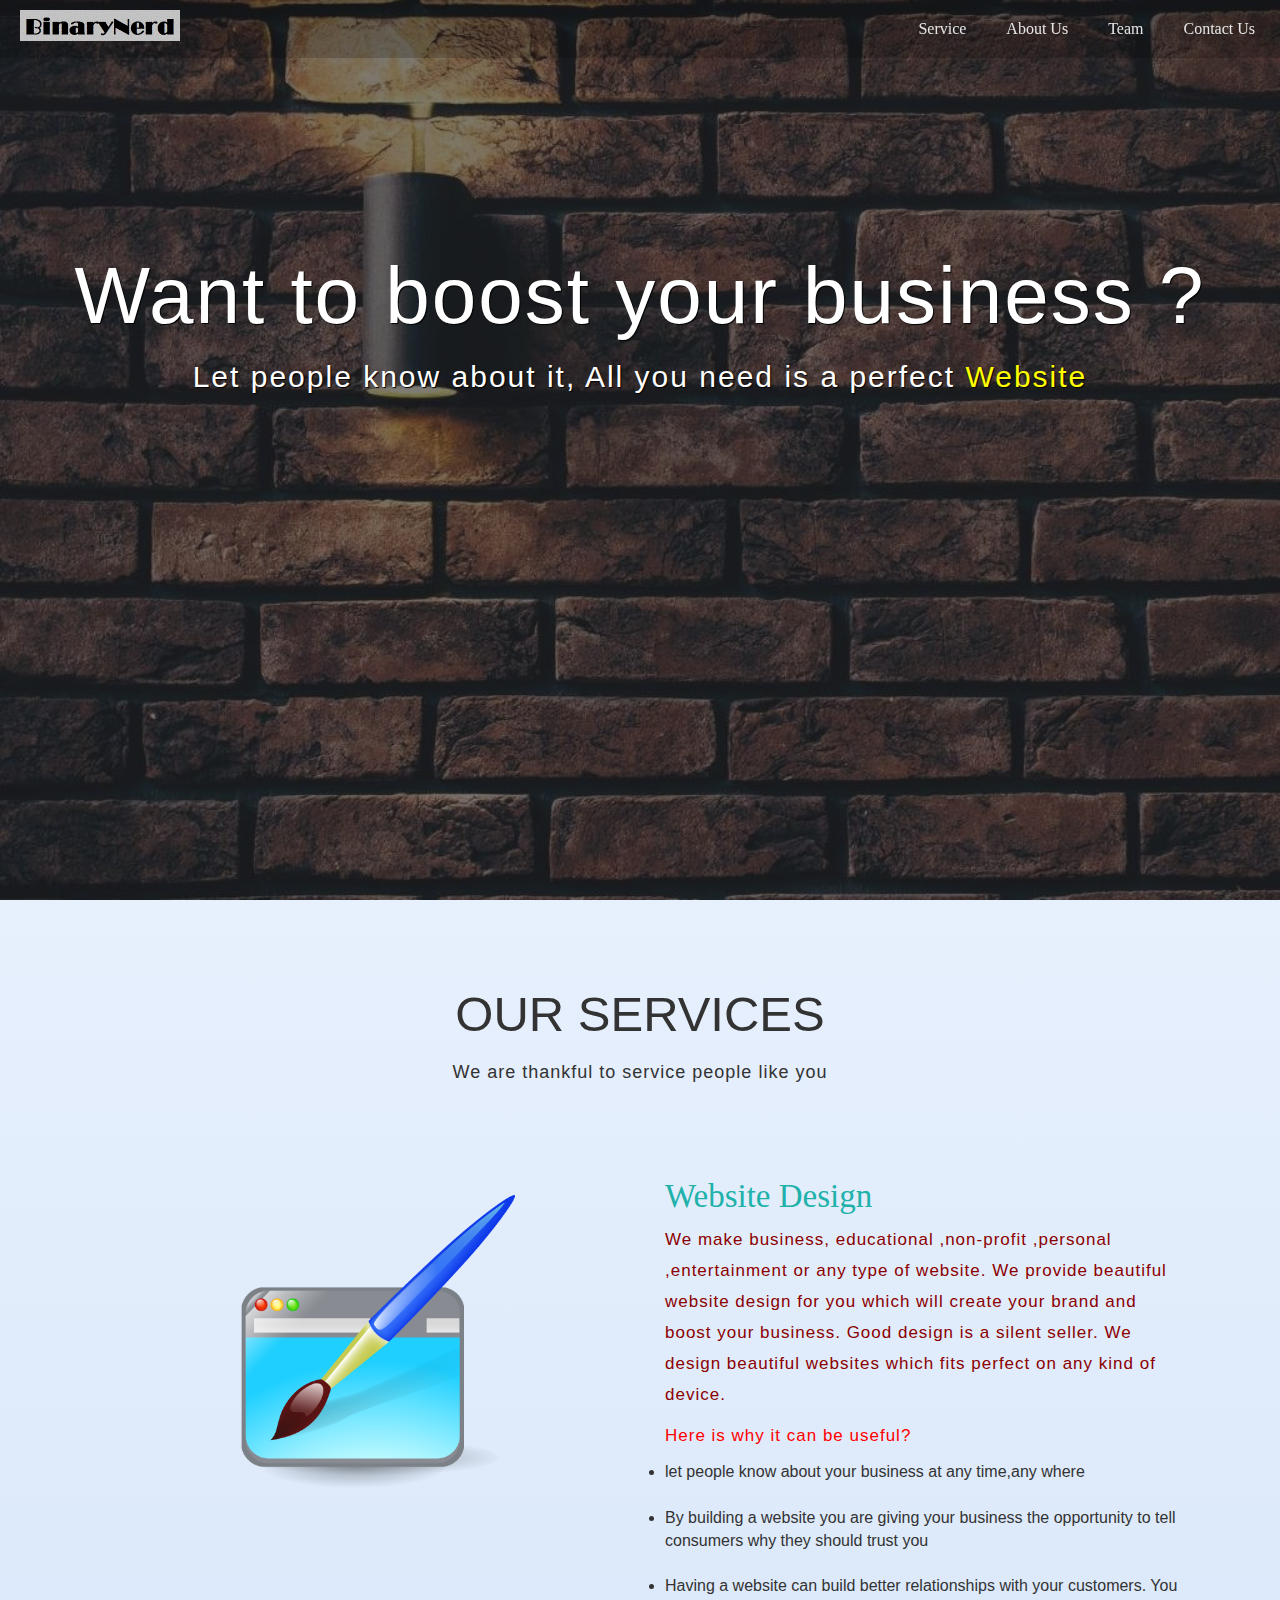
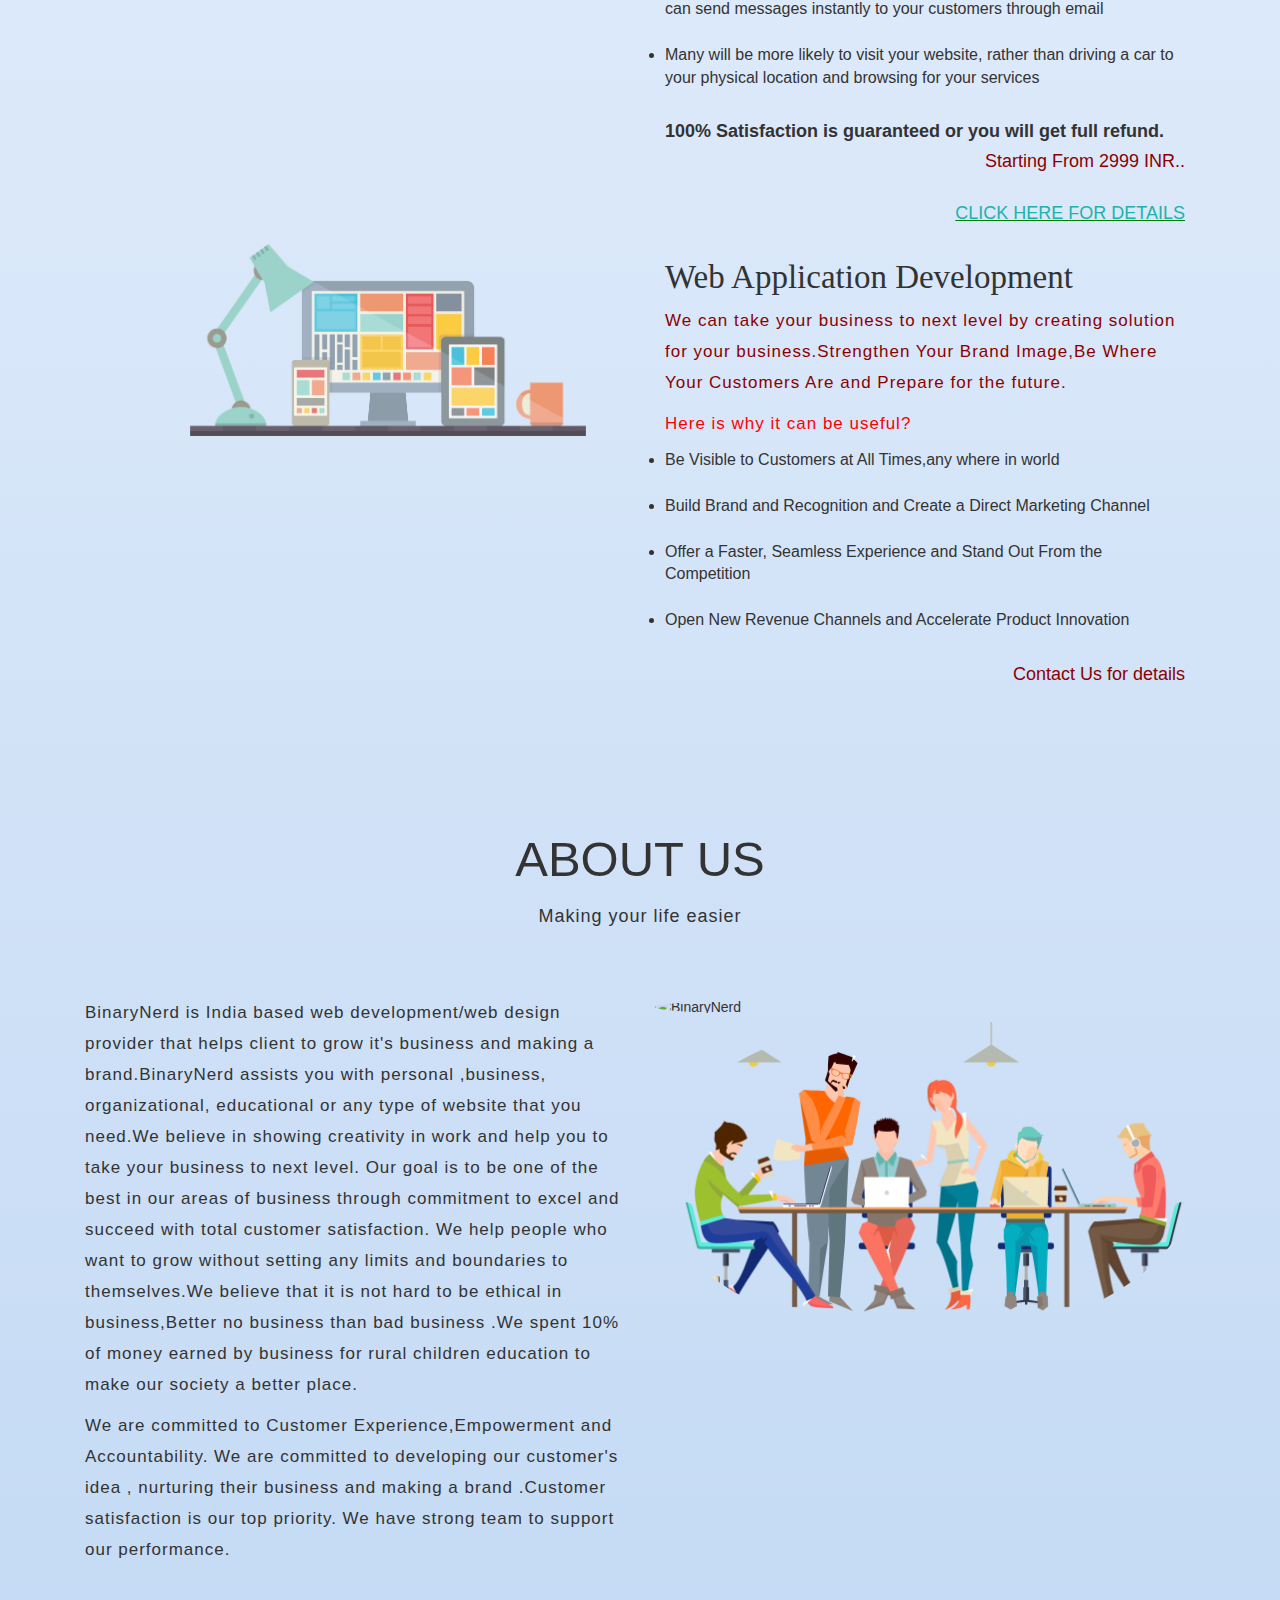
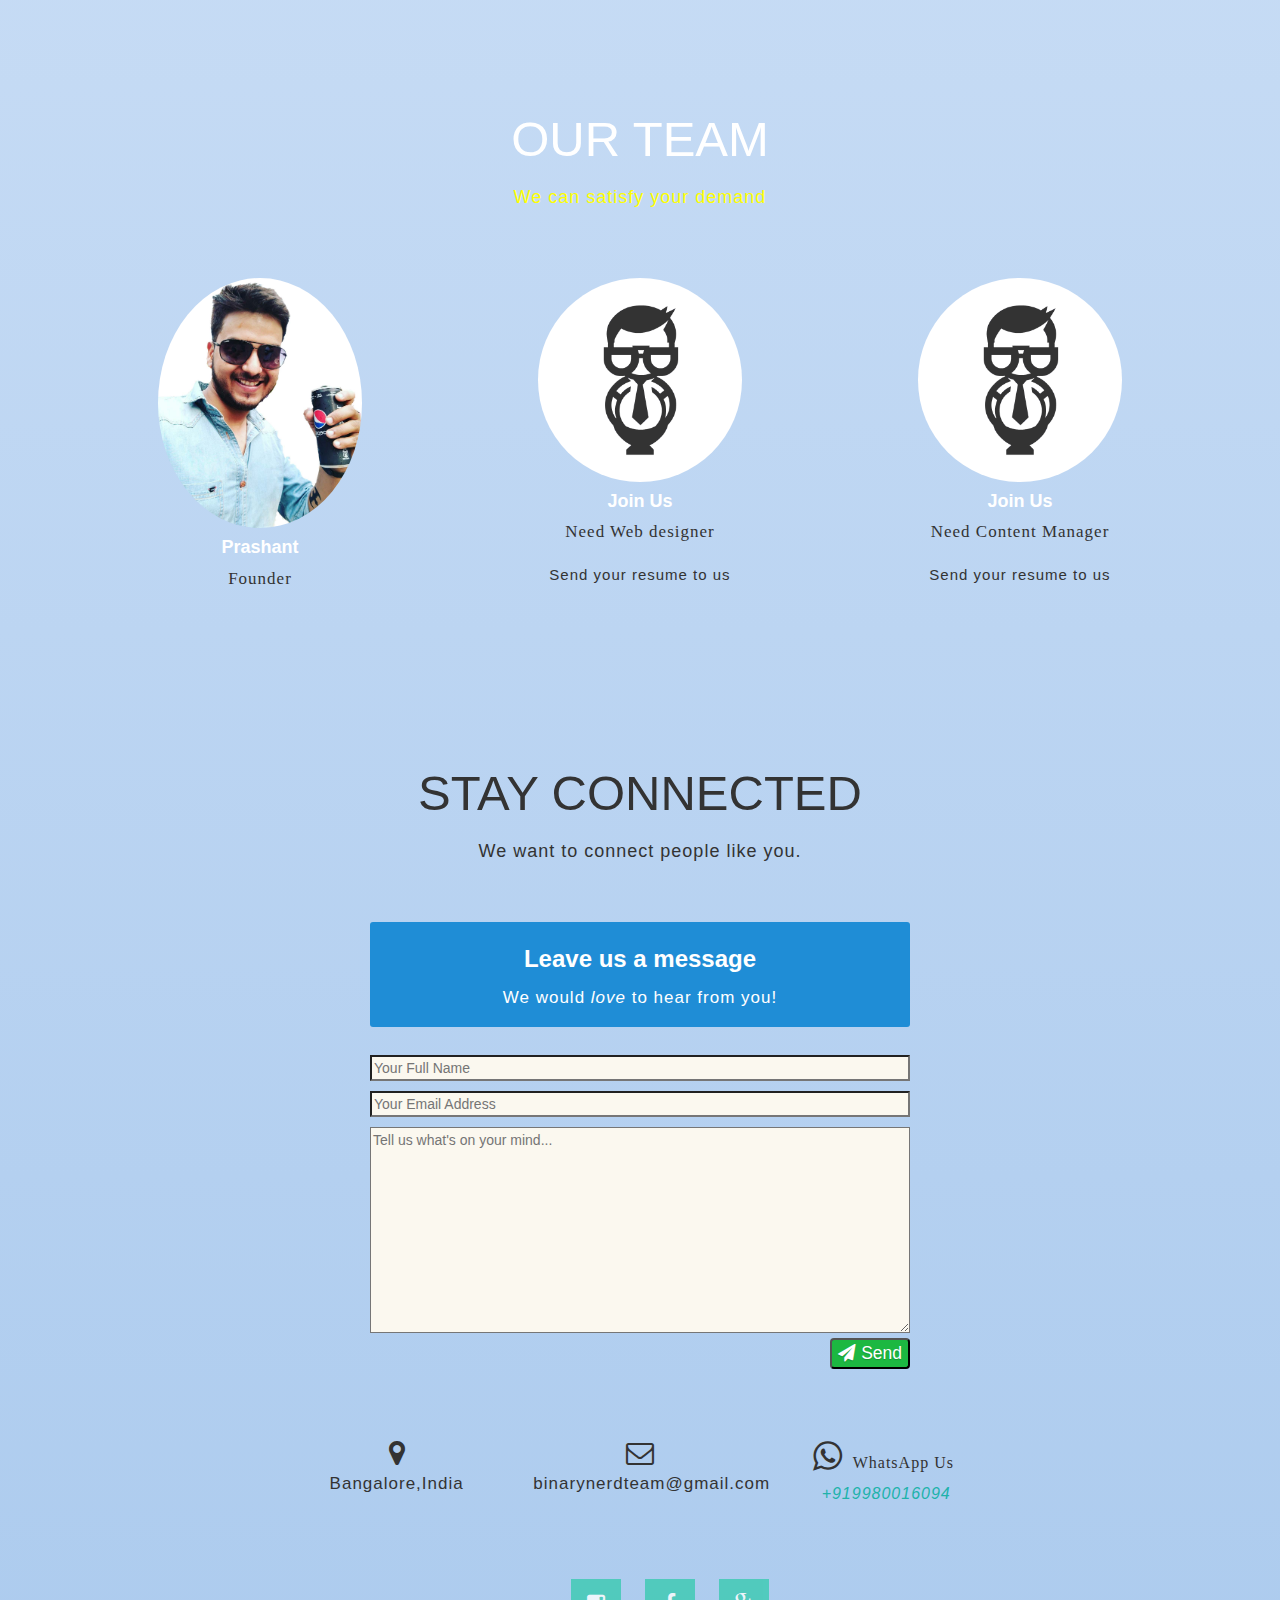
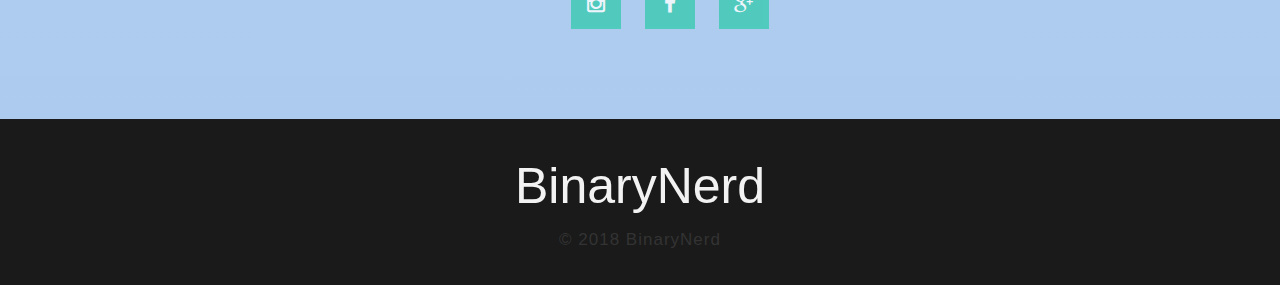
==== commit a94da9fb: "Add files via upload" ====
--- a/index.html
+++ b/index.html
@@ -187,15 +187,21 @@
 				<p style="font-family: 'Raleway', sans-serif;">
 				BinaryNerd is India based web development/web design provider that helps client to grow it's business and making a brand.BinaryNerd assists you with personal ,business, organizational, educational or any type of website that you need.We believe in showing creativity in work and help you to take your business to next level.
 				Our goal is to be one of the best in our areas of business through commitment to excel and succeed with total customer satisfaction.
-				We help people who want to grow without setting any limits and boundaries to themselves.We believes in doing business the ethical way.We spent 10% of money earned by business for rural children education to make our society a better place.
+				We help people who want to grow without setting any limits and boundaries to themselves.We believe that it is not hard to be ethical in business,Better no business than bad business .We spent 10% of money earned by business for rural children education to make our society a better place.
 				
 				</p>
-			
+			<p>
+			We are committed to Customer Experience,Empowerment and Accountability.
+			We are committed to developing our customer's idea , nurturing their business and making a brand .Customer satisfaction is our top priority. 
+			We have strong team to support our performance. 
+			</p>
 				
 				</div>
 				<div class="col-sm-6 wow animated zoomIn" data-wow-delay="0.1s">
 				
 				
+					
+					<img class="img-circle img-responsive center-block" src="img/aboutBN.jpg" alt="BinaryNerd">
 					<img class="img-circle img-responsive center-block" src="img/team.png" alt="BinaryNerd">
 				
 				
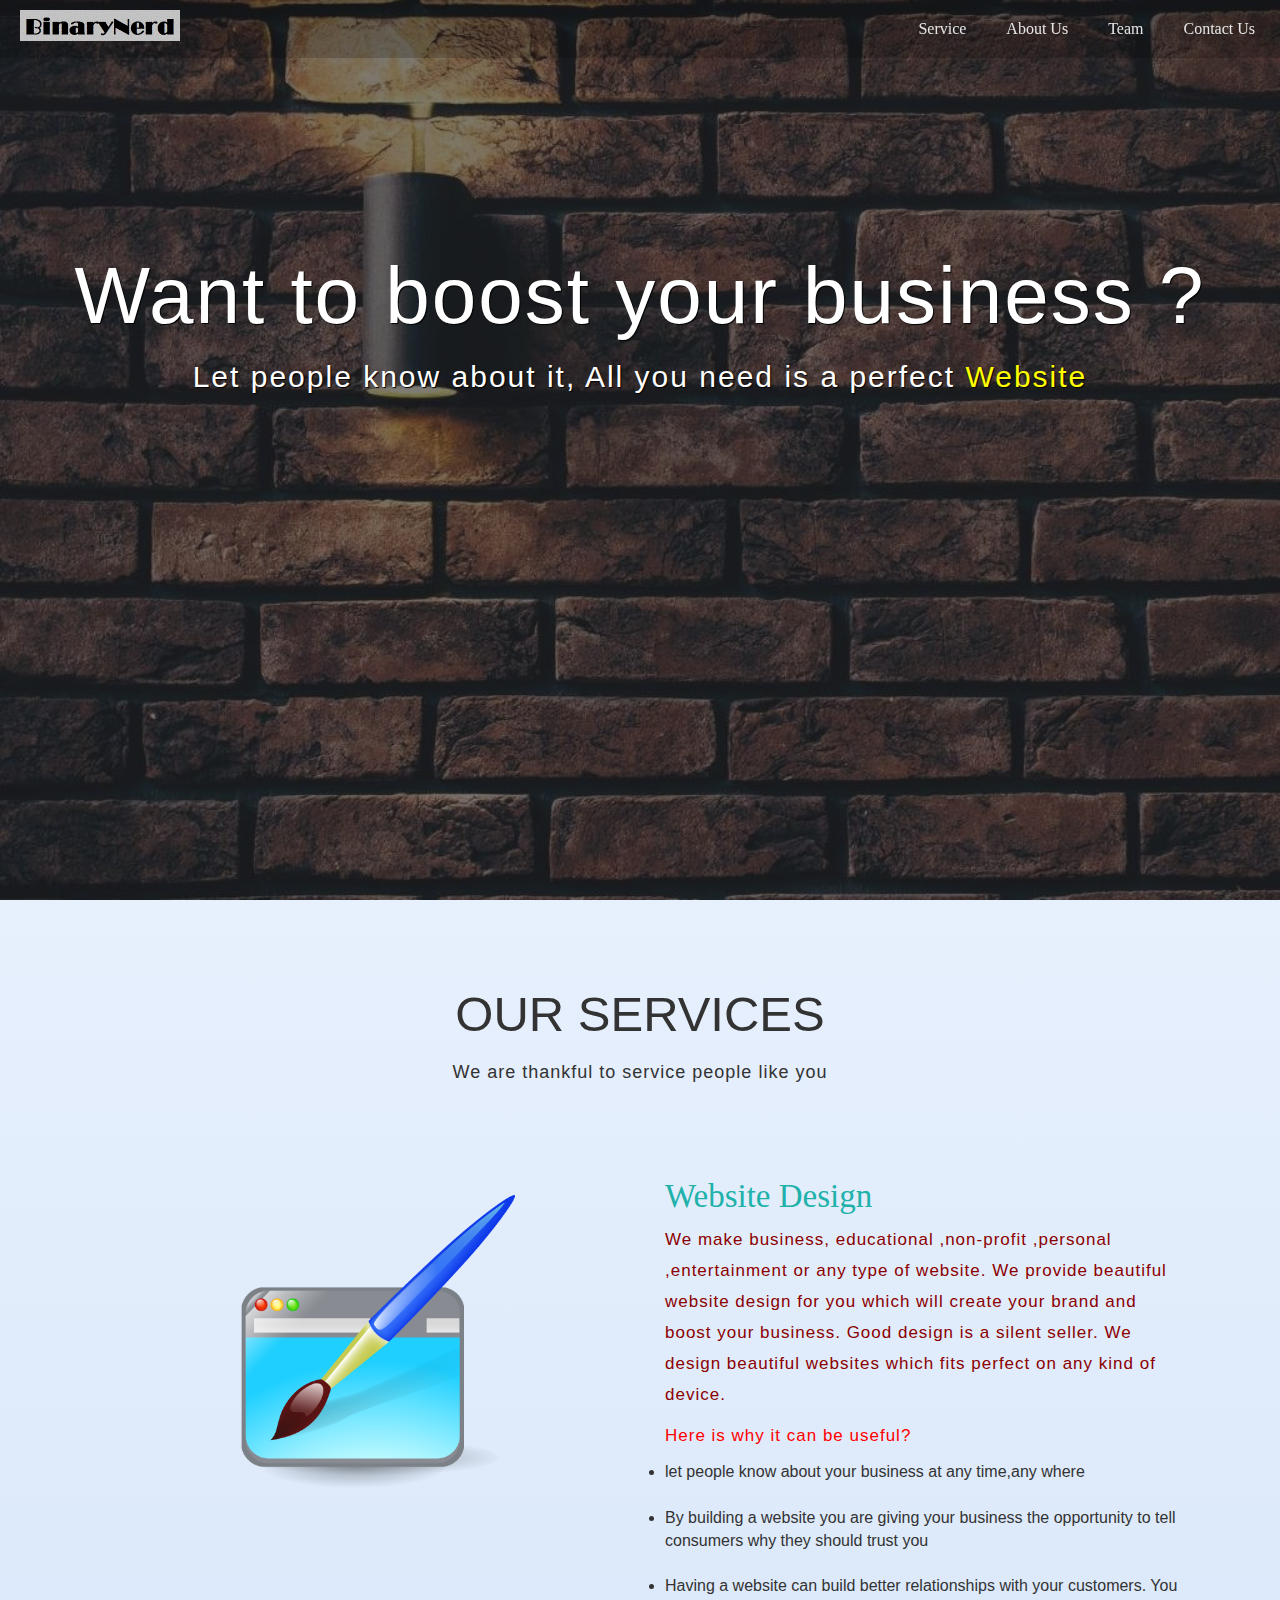
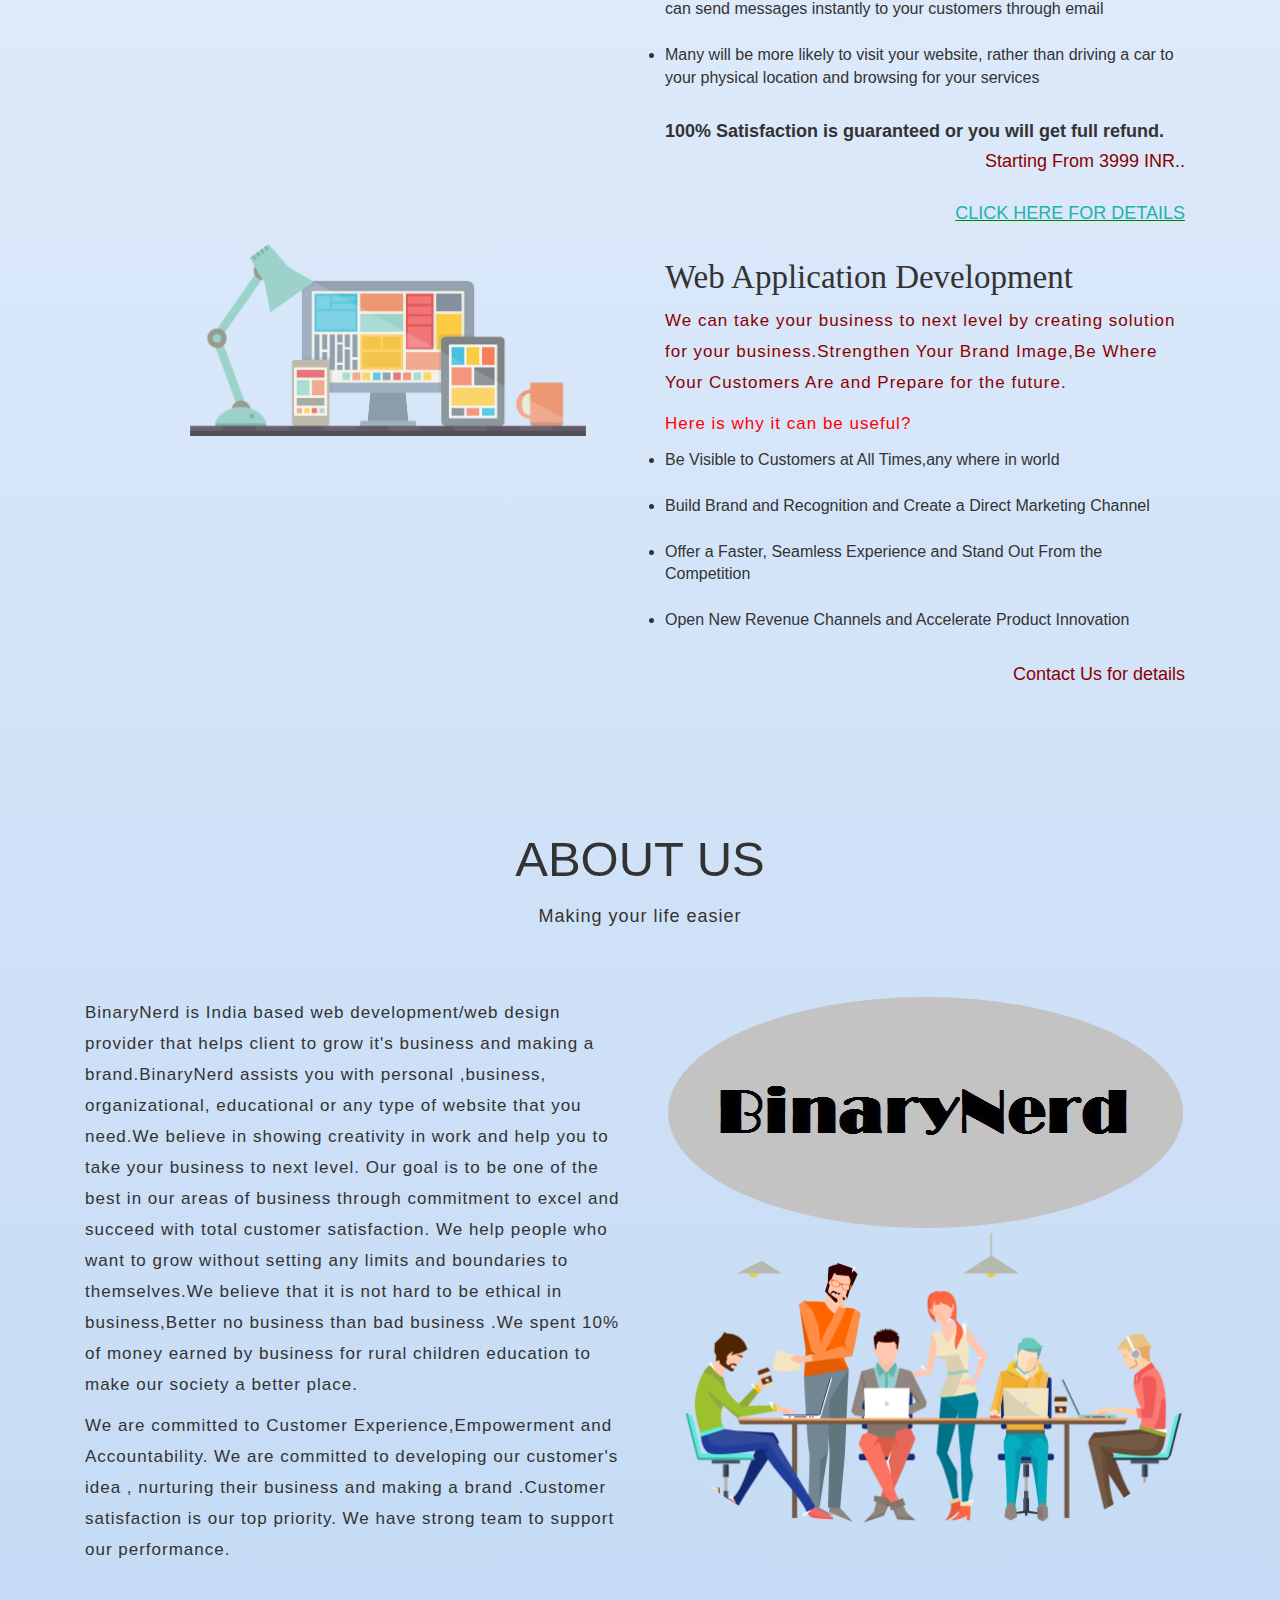
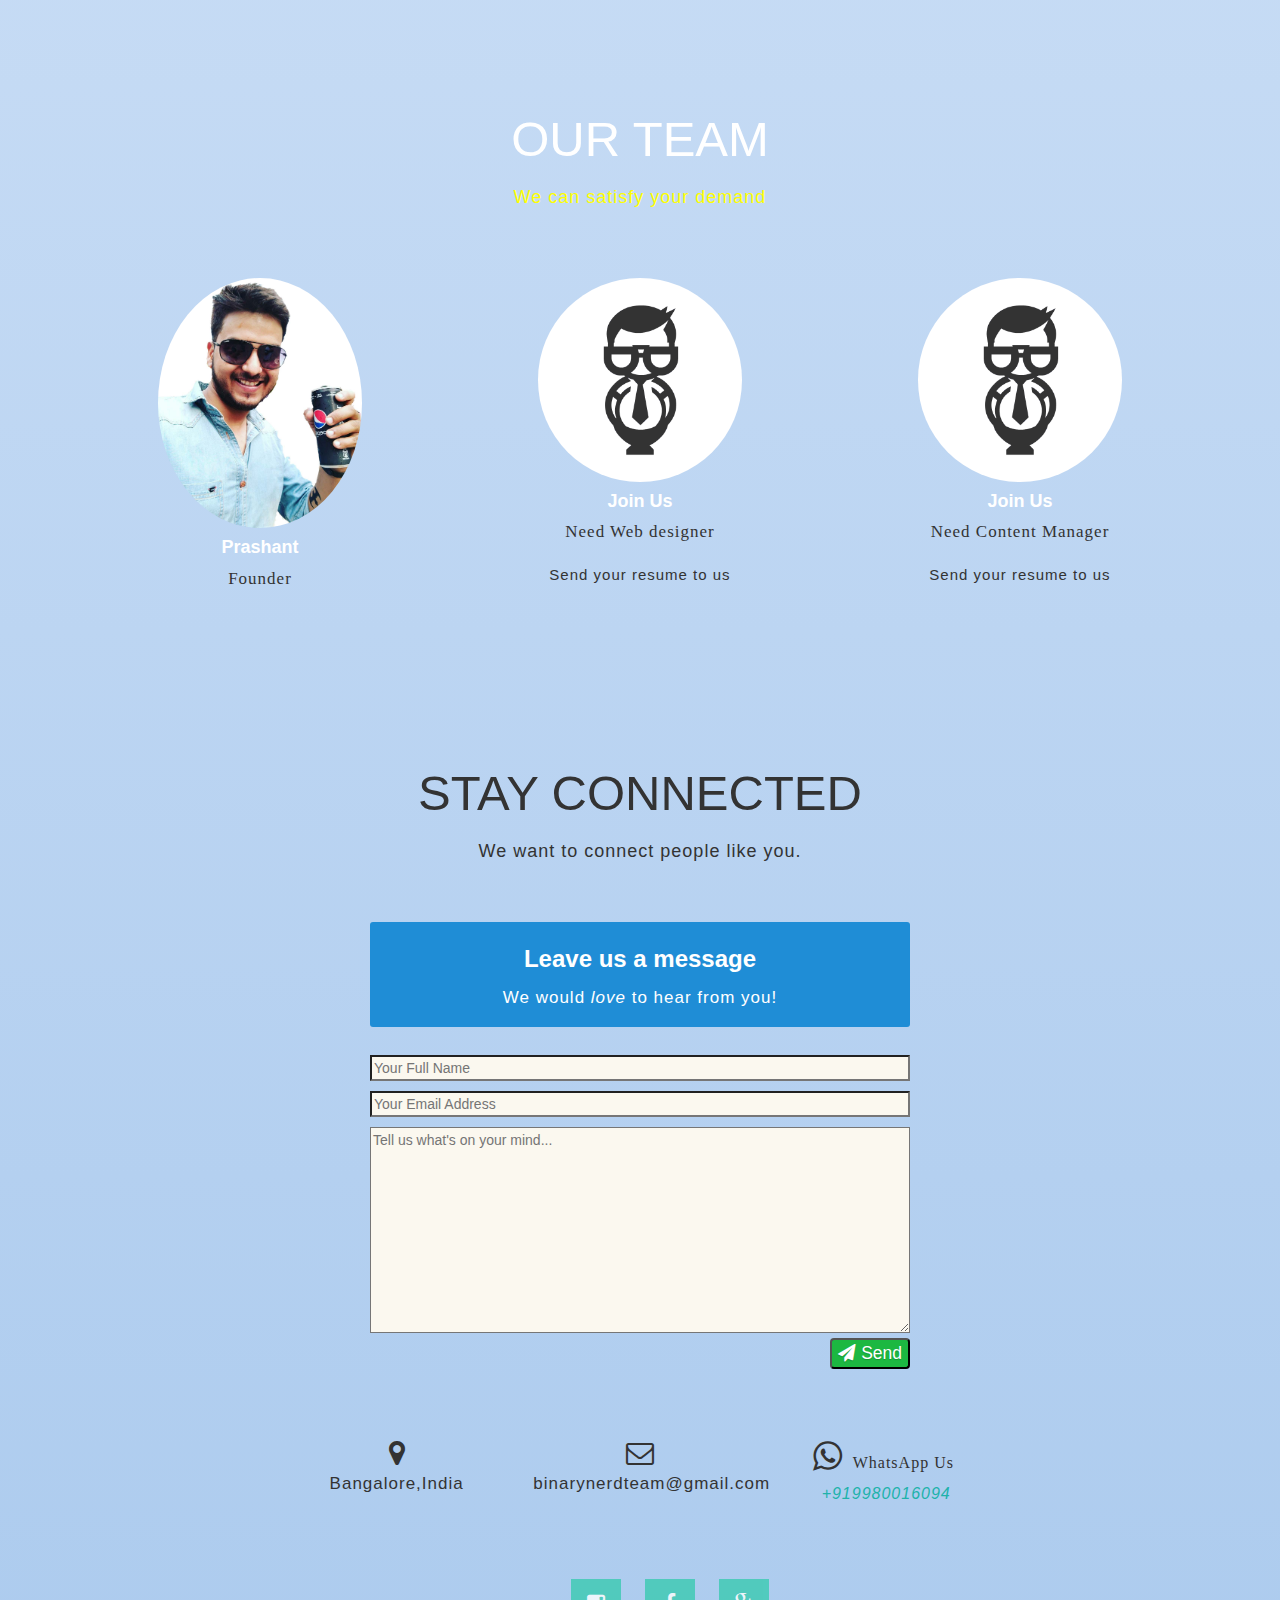
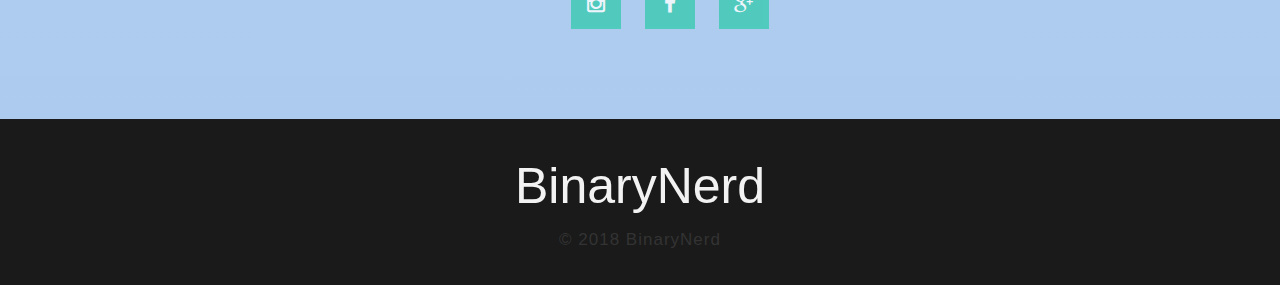
==== commit 8ab9422e: "Add files via upload" ====
--- a/index.html
+++ b/index.html
@@ -20,6 +20,7 @@
     enable_page_level_ads: true
   });
 </script>
+
 
 		<title>BinaryNerd</title>
 
@@ -124,7 +125,7 @@
 							<br>
 							 <h4 style="font-weight:800">100% Satisfaction is guaranteed or you will get full refund.</h4>
 							 
-							<h4 style="color:darkred;text-align:right"> Starting From 2999 INR..</h4>
+							<h4 style="color:darkred;text-align:right"> Starting From 3999 INR..</h4>
 							<h5 style="color:green ;text-decoration: underline;text-align:right"><a href="http://binarynerd.in/websitedesign.html"> CLICK HERE FOR DETAILS </a> </h5>
 								</div>							
 						</div>
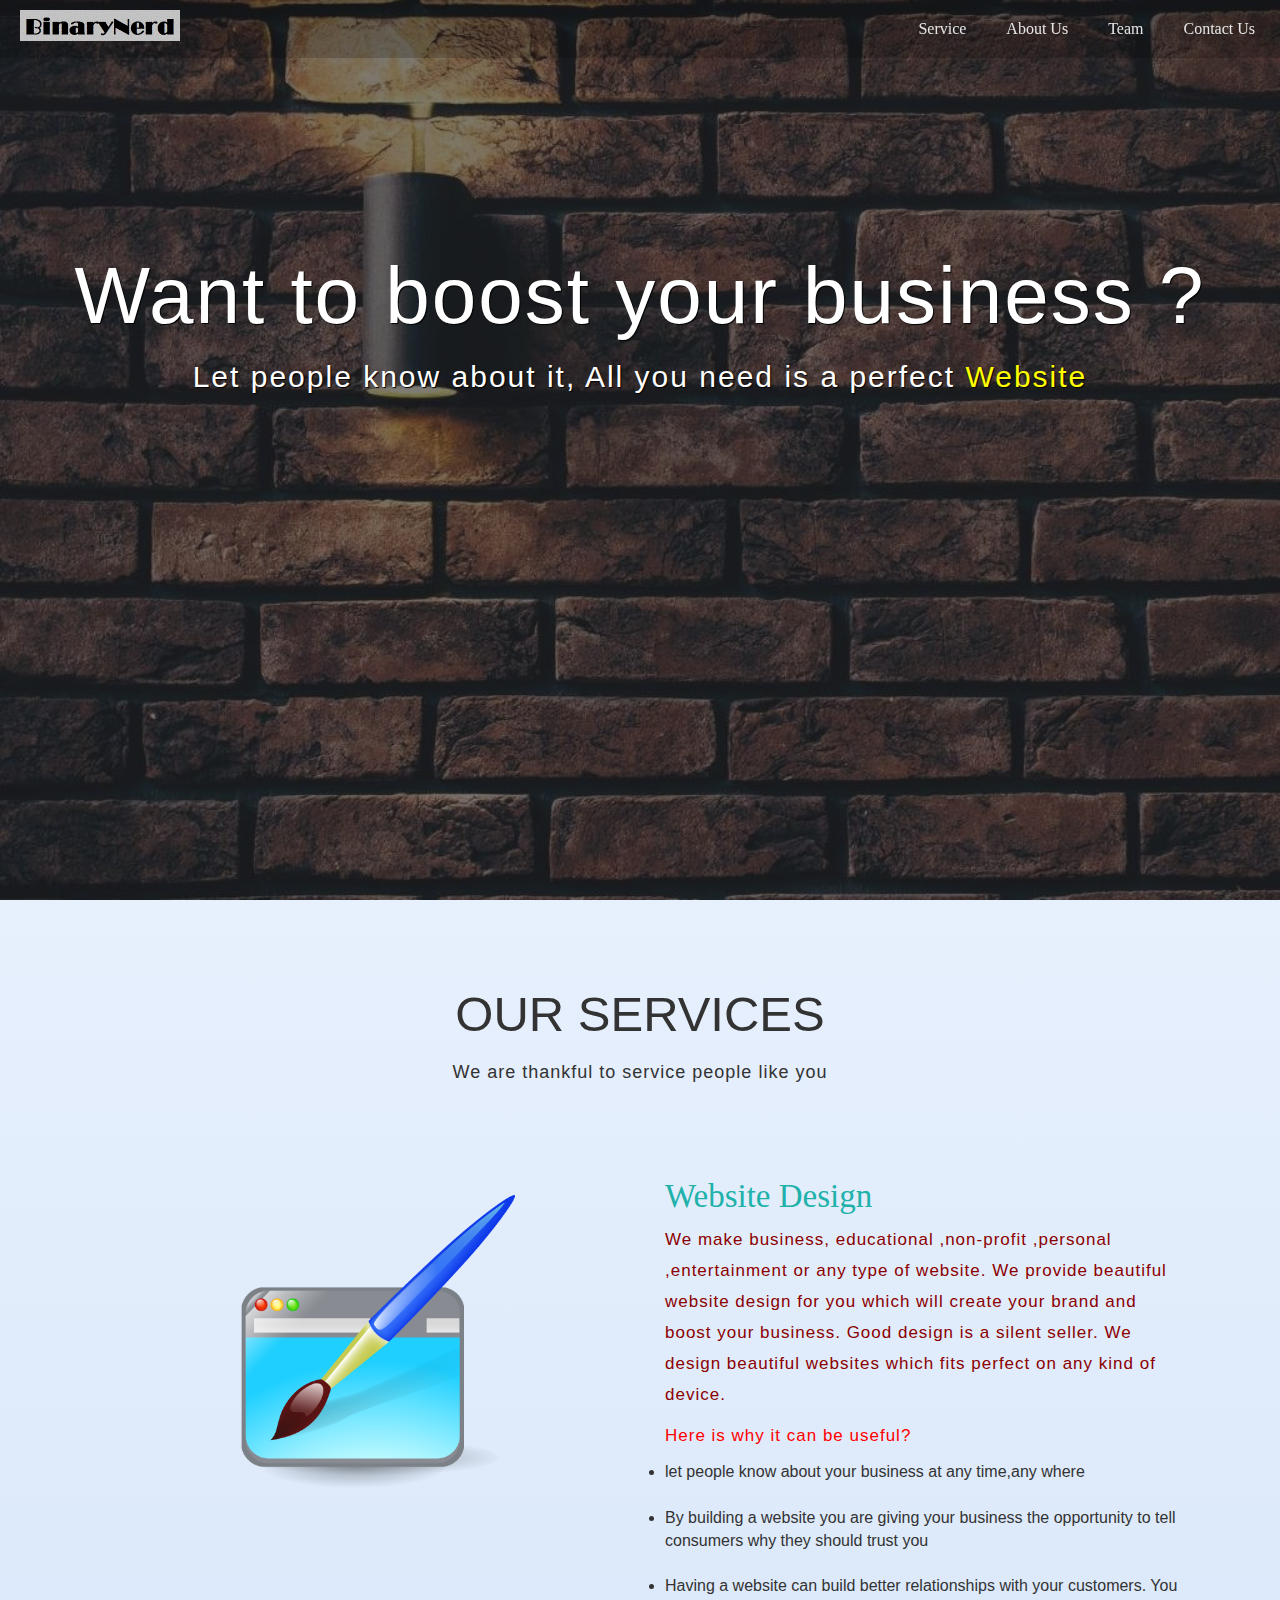
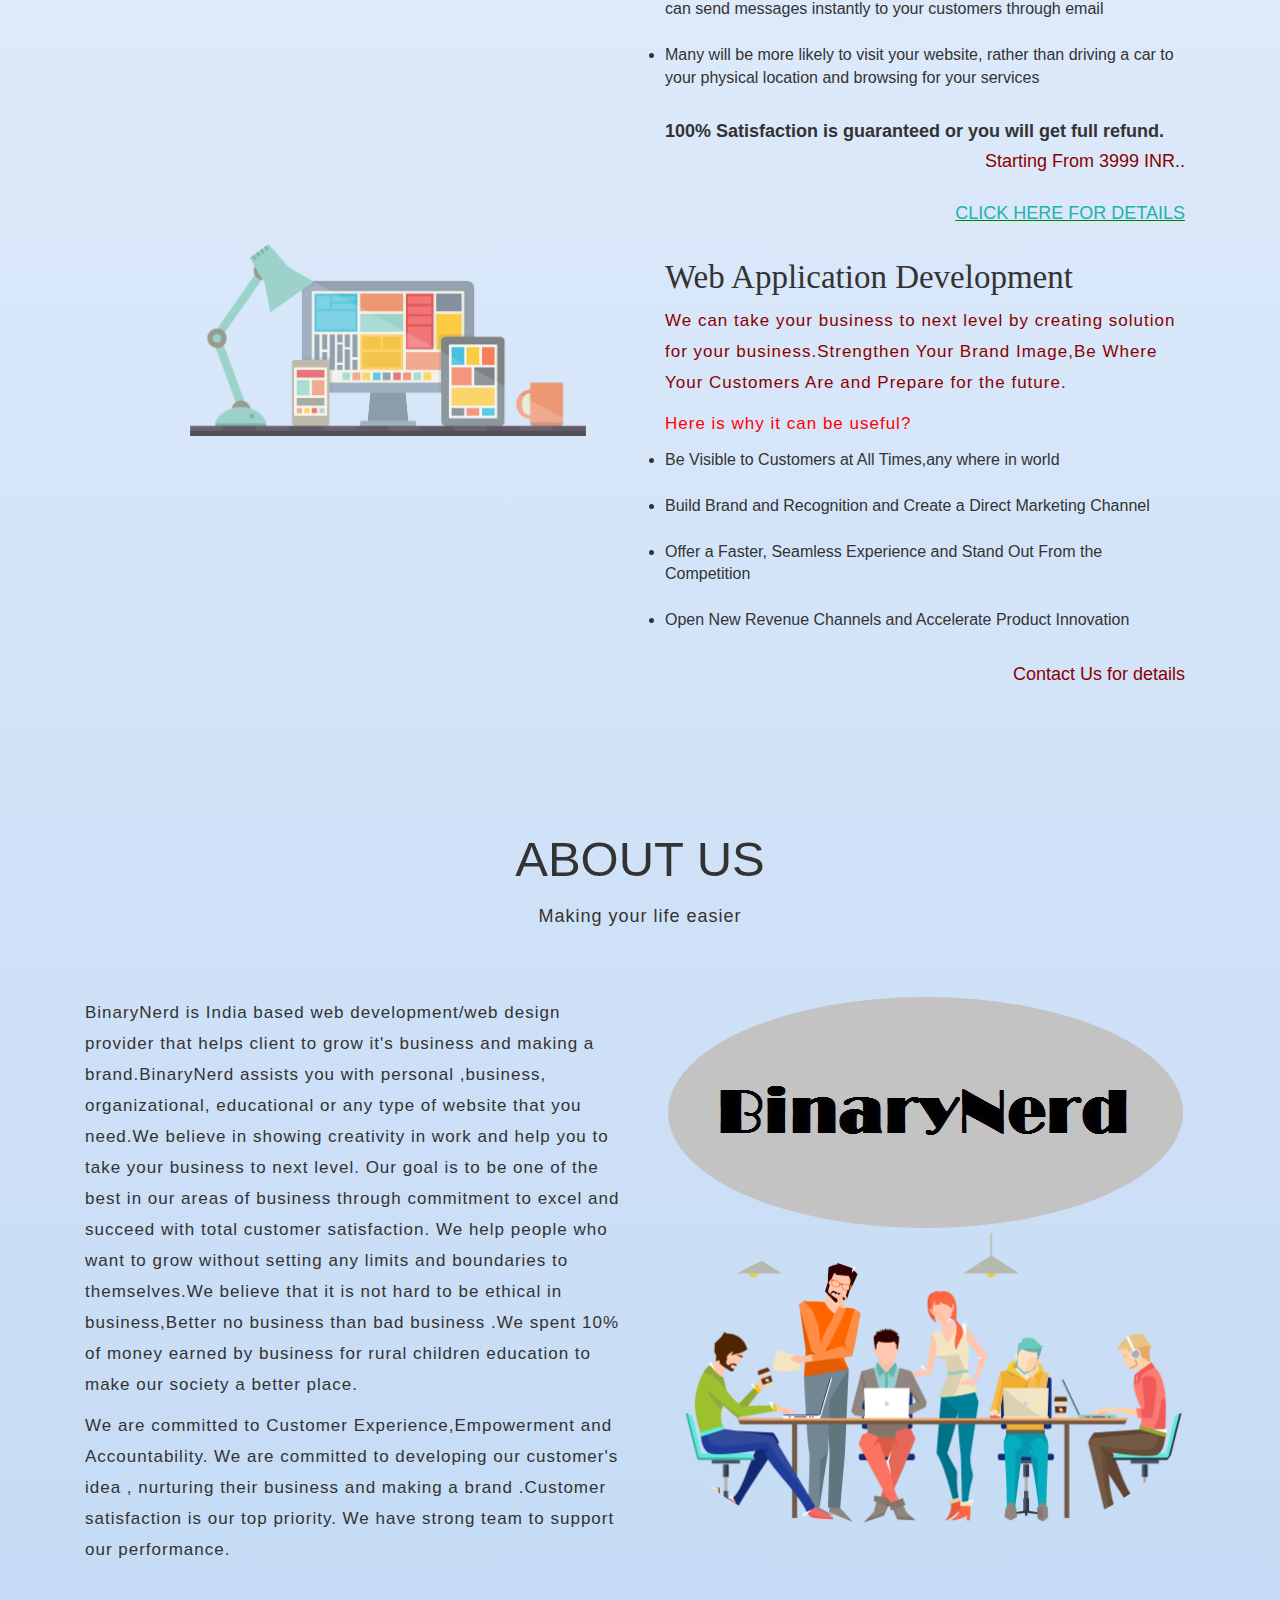
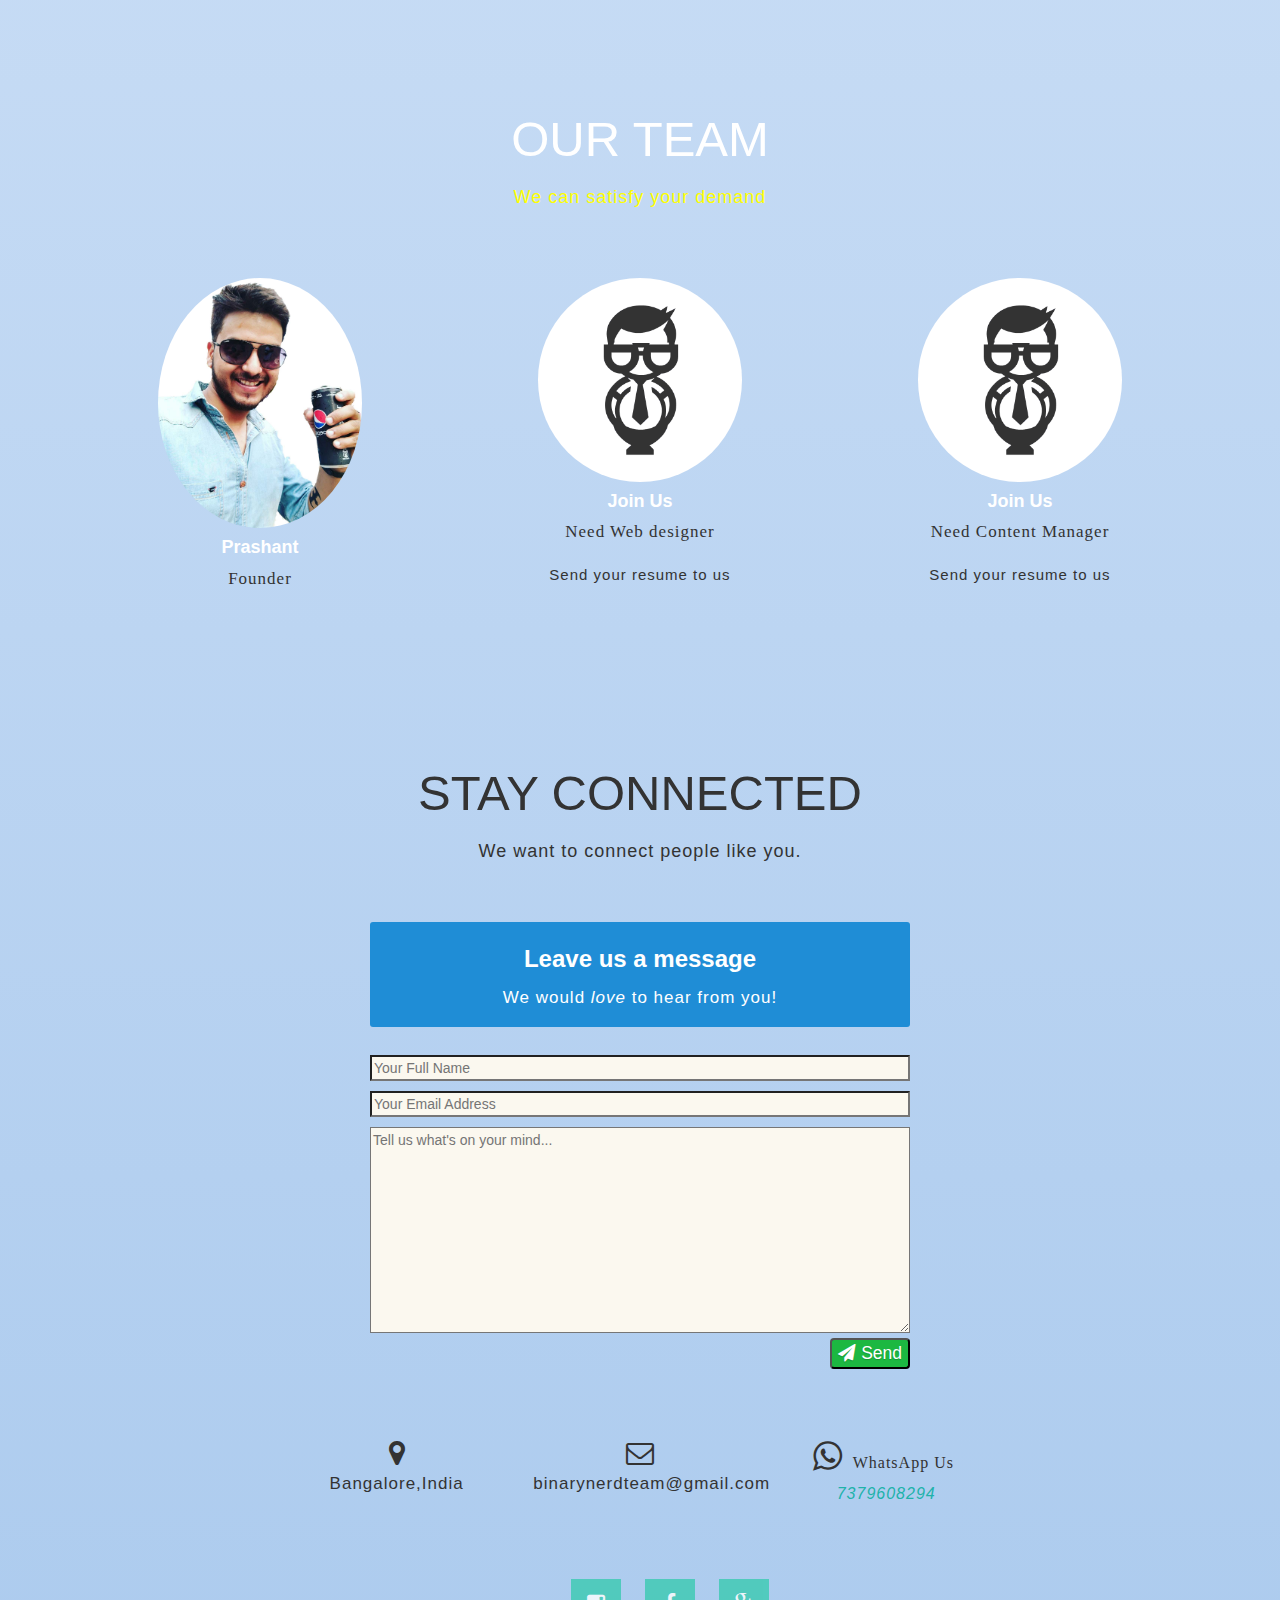
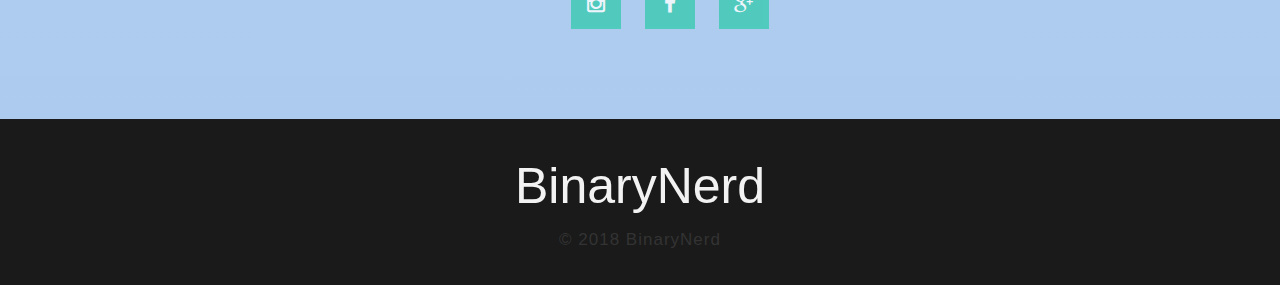
==== commit 3949a8d8: "Add files via upload" ====
--- a/index.html
+++ b/index.html
@@ -354,7 +354,7 @@
           <p>
 		  <i class="fa fa-whatsapp fa-2x"><span style="font-size:16px">&nbsp; WhatsApp Us</span></i>
 		  <i>
-		  <a href="intent://send/+919980016094#Intent;scheme=smsto;package=com.whatsapp;action=android.intent.action.SENDTO;end">&nbsp;<span style="font-size:16px">+919980016094</span></a></i>		
+		  <a href="intent://send/+917379608294#Intent;scheme=smsto;package=com.whatsapp;action=android.intent.action.SENDTO;end">&nbsp;<span style="font-size:16px">7379608294</span></a></i>		
            </p>
 		       </div>
       </div>
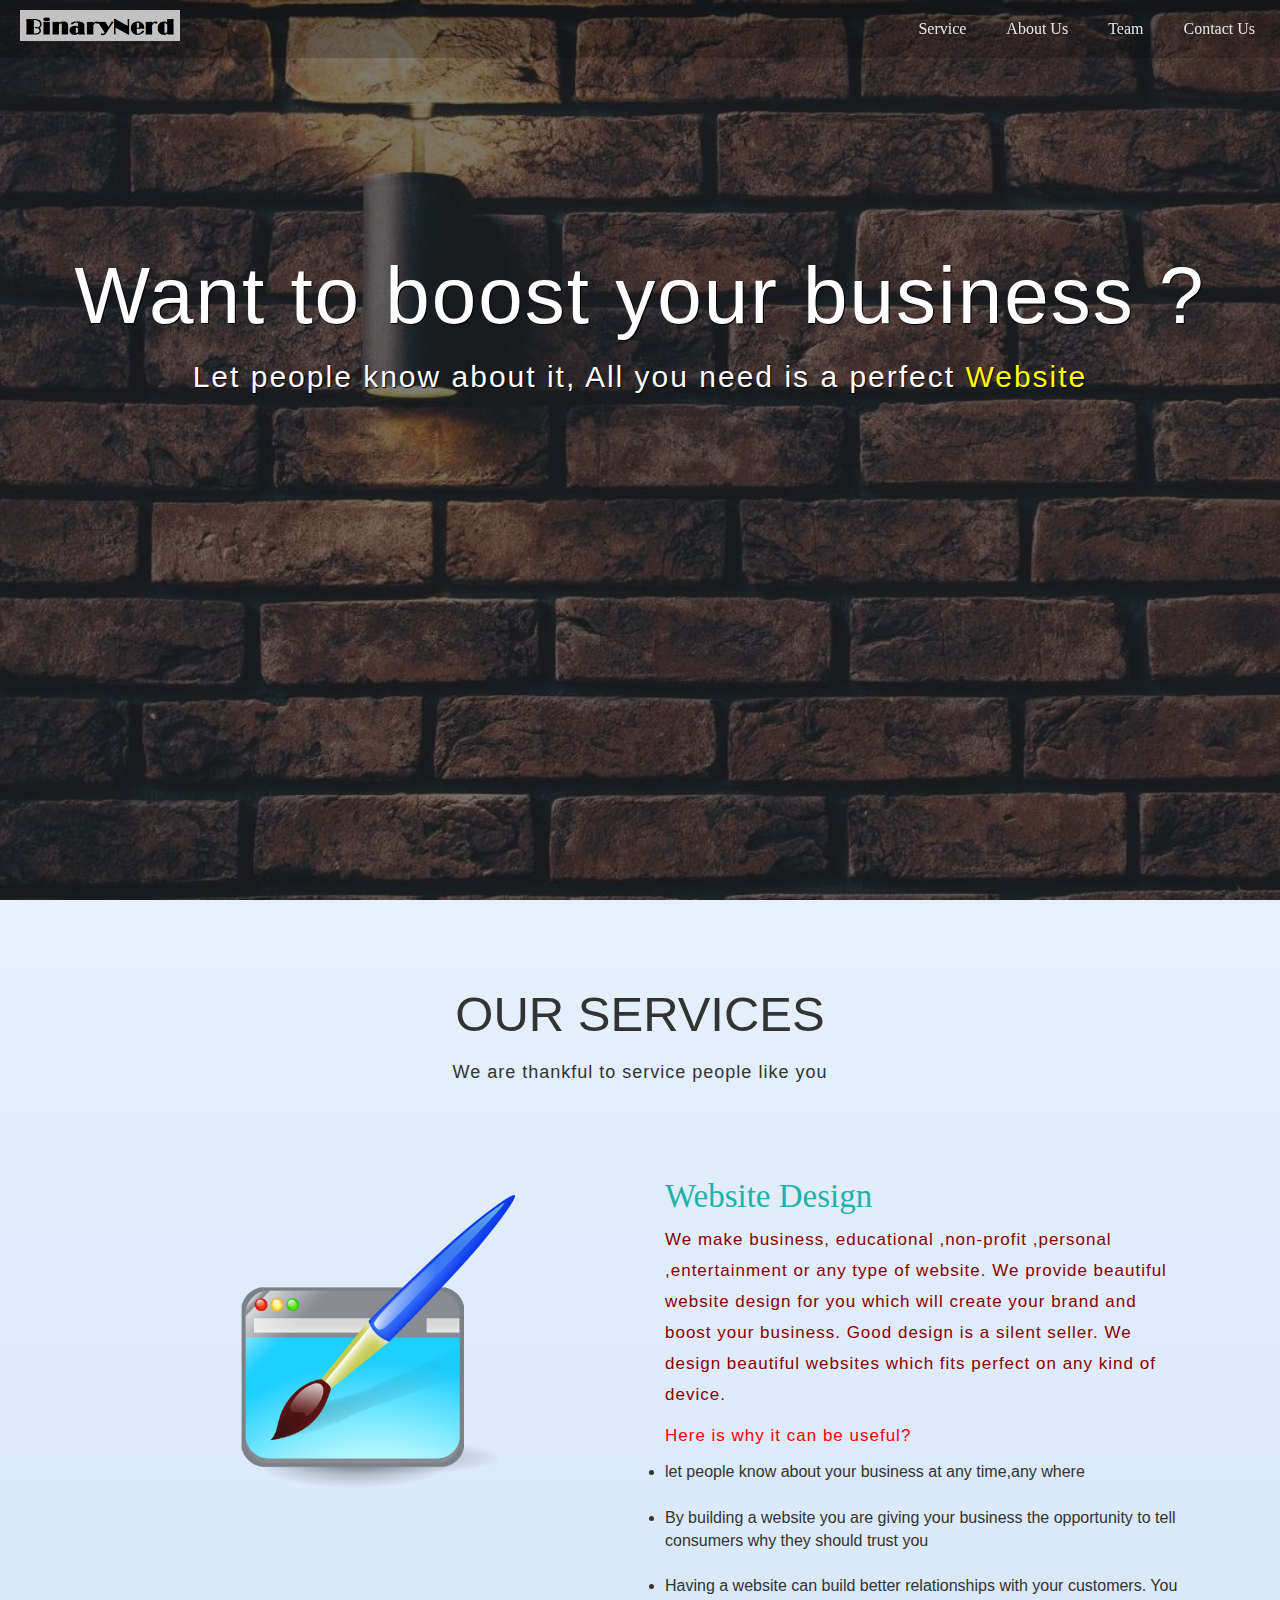
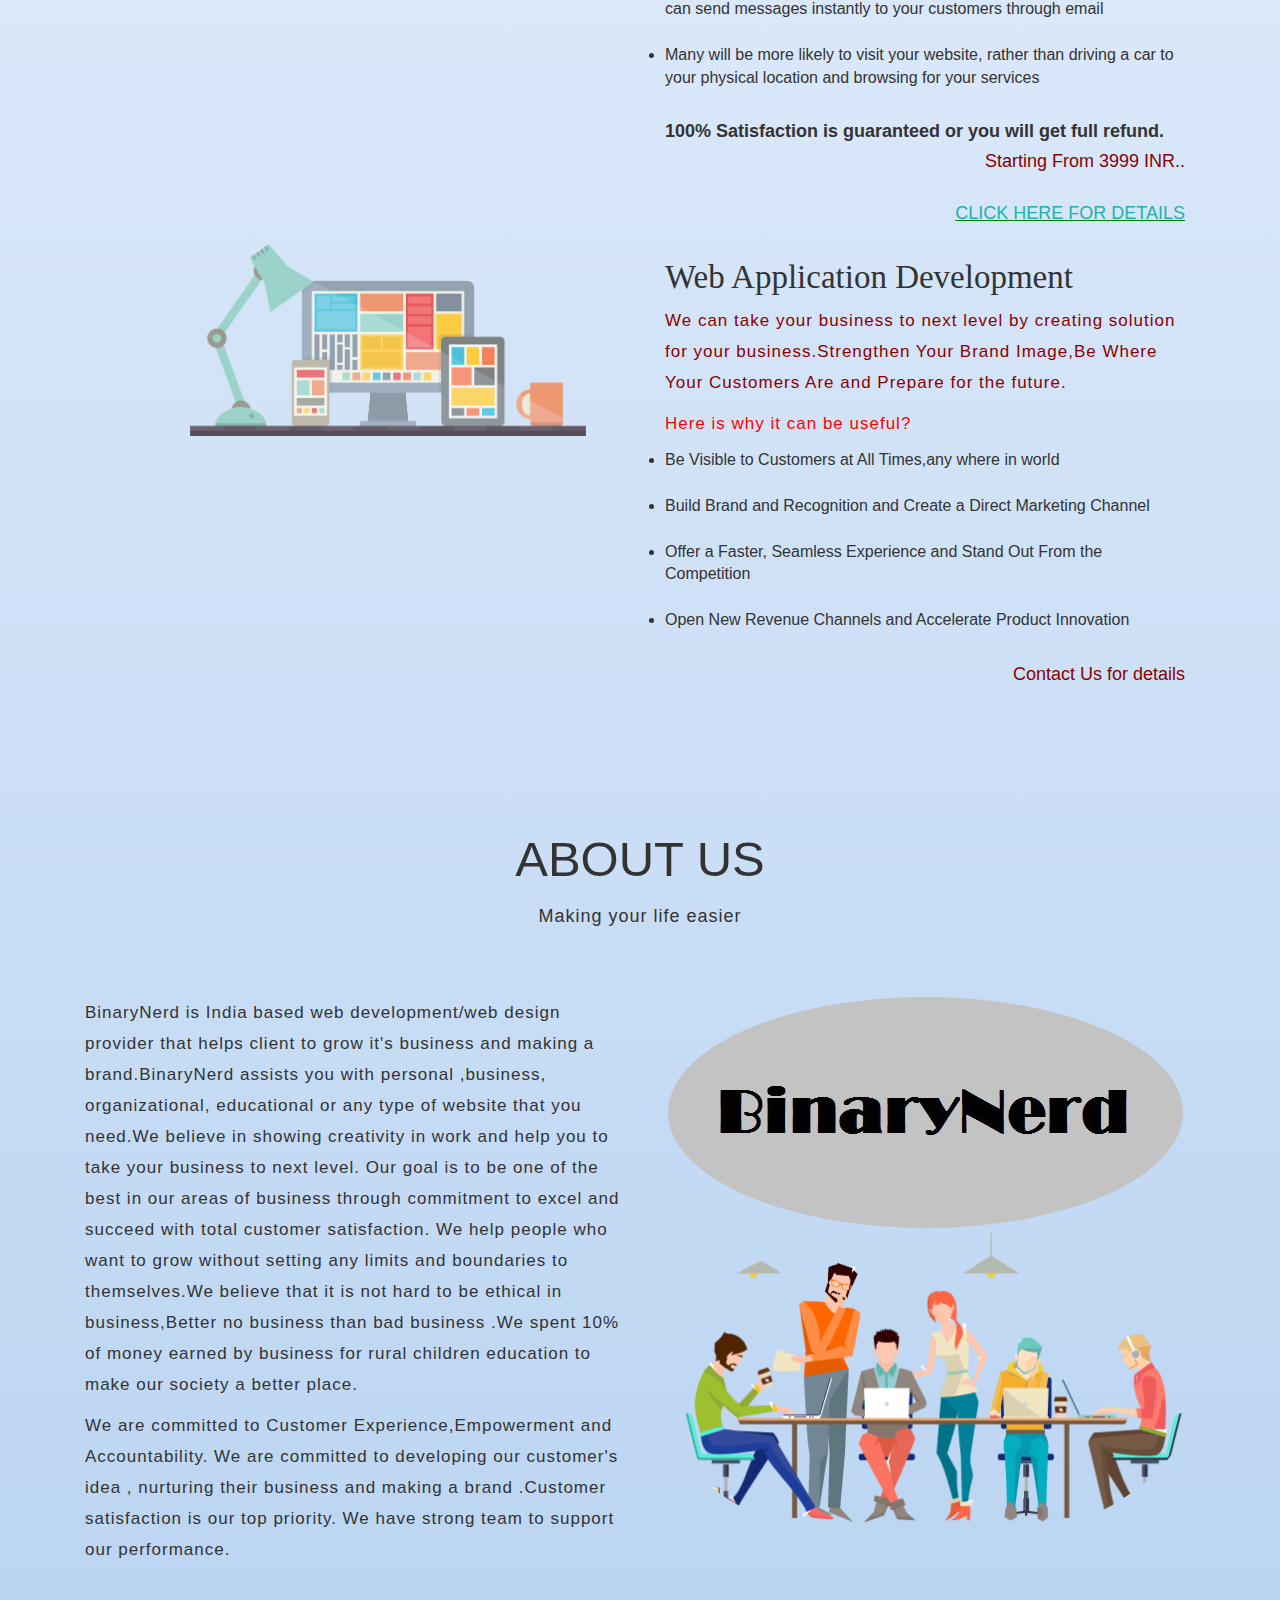
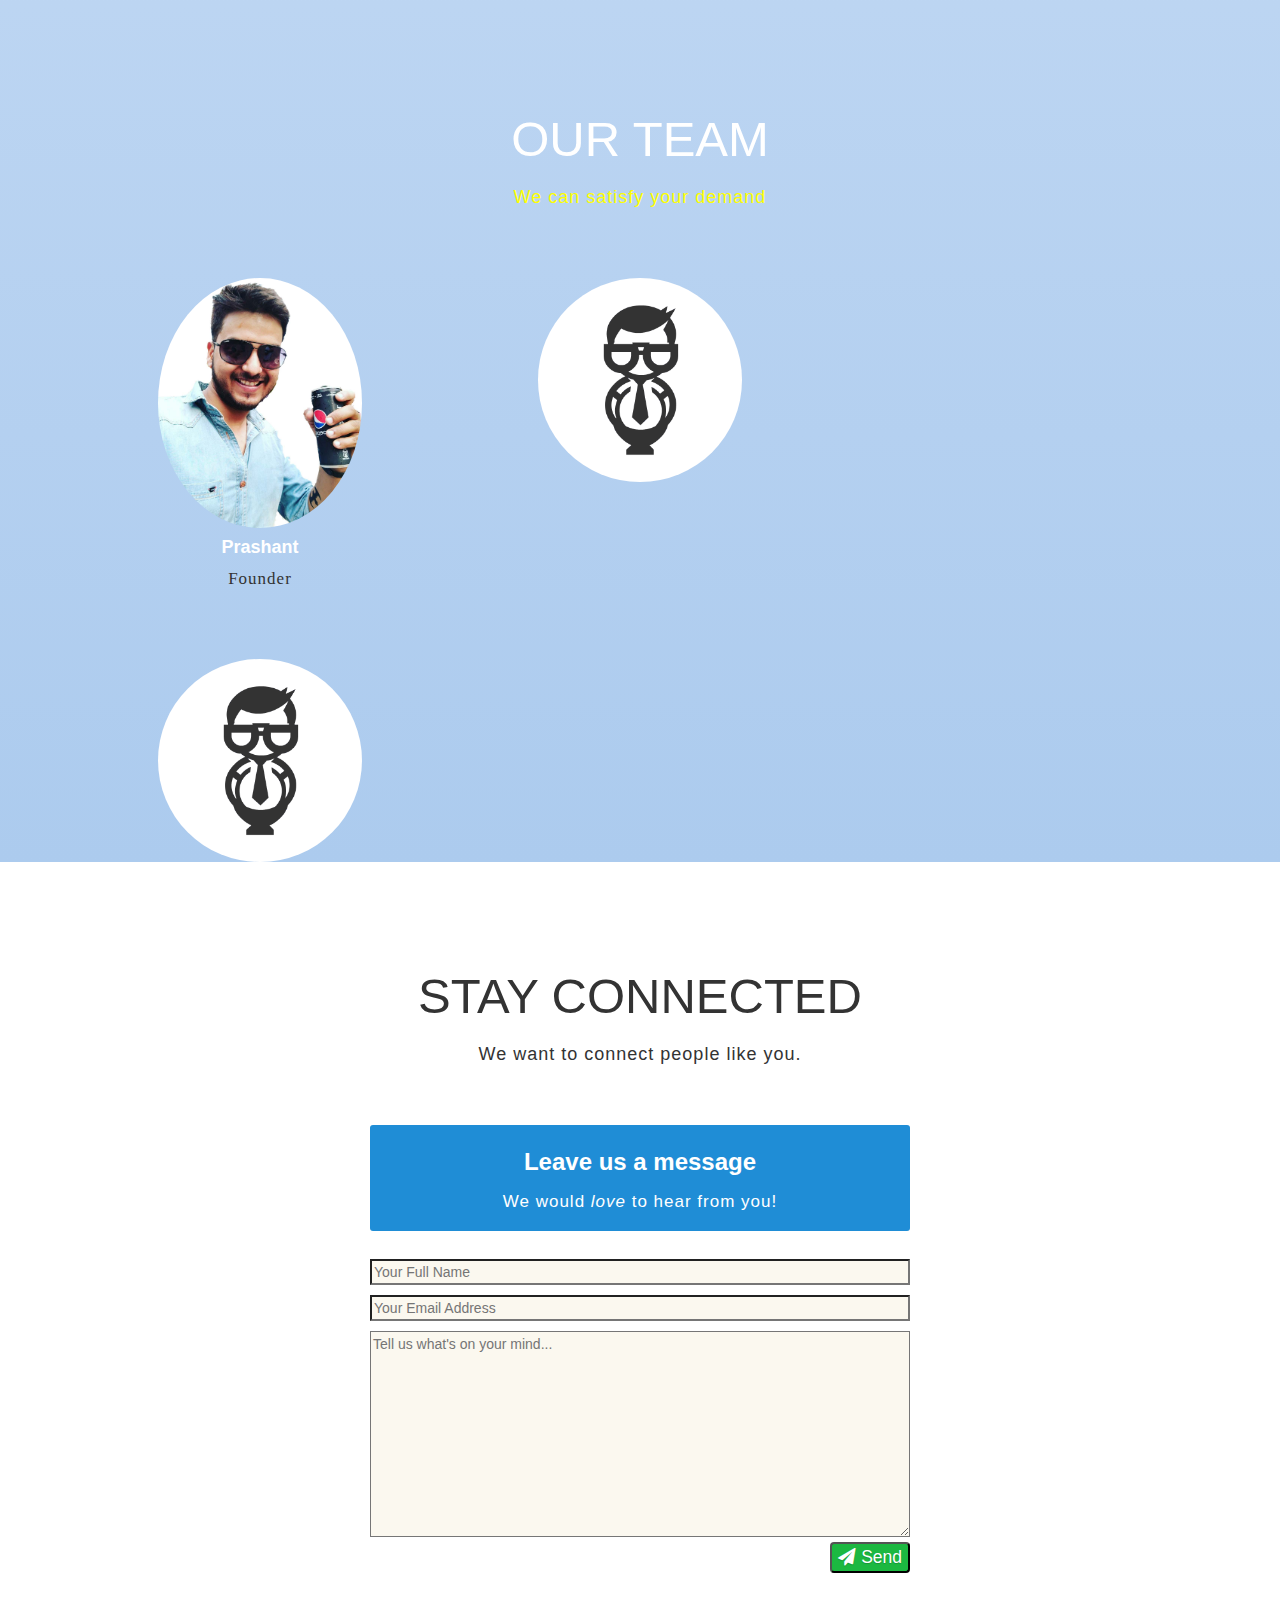
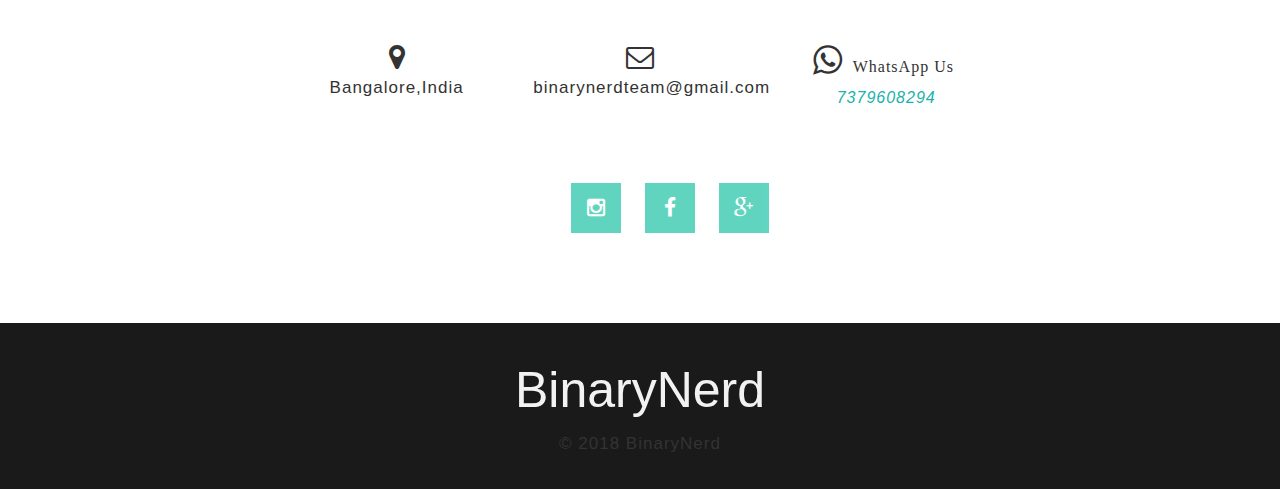
==== commit fa2e9e2b: "Add files via upload" ====
--- a/index.html
+++ b/index.html
@@ -244,11 +244,11 @@
 				    				<img class="img-circle img-responsive center-block" src="img/budget-nerd-animation.gif" alt="BinaryNerd">
 				    			</div>
 				    		</div>
-				        	<h4 class="wow animated fadeInUp" data-wow-delay= "0.2s" style="color:white;font-weight:800">Join Us</h4>
+				        <!--	<h4 class="wow animated fadeInUp" data-wow-delay= "0.2s" style="color:white;font-weight:800">Join Us</h4>
 				        	<p class= "member-title wow animated fadeIn" data-wow-delay= "0.3s">Need Web designer</p>
 				        	<p class= "team-member-description wow animated fadeIn" data-wow-delay= "0.4s">Send your resume to us</p>
 				        	<div class= "row text-center wow animated fadeInDown" data-wow-delay= "0.5s">
-				        	
+				        	-->
 				        	</div>
 				    	</div>	<!-- col-md-4 -->
                         <div class="col-md-4 col-sm-6 text-center">
@@ -257,11 +257,11 @@
 				    				<img class="img-circle img-responsive center-block" src="img/budget-nerd-animation.gif" alt="BinaryNerd">
 				    			</div>
 				    		</div>
-				        	<h4 class="wow animated fadeInUp" data-wow-delay= "0.2s" style="color:white;font-weight:800">Join Us</h4>
+				       <!-- 	<h4 class="wow animated fadeInUp" data-wow-delay= "0.2s" style="color:white;font-weight:800">Join Us</h4>
 				        	<p class= "member-title wow animated fadeIn" data-wow-delay= "0.3s">Need Content Manager</p>
 				        	<p class= "team-member-description wow animated fadeIn" data-wow-delay= "0.4s">Send your resume to us</p>
 				        	<div class= "row text-center wow animated fadeInDown" data-wow-delay= "0.5s">
-				        
+				        -->
 				        	</div>
 				    	</div>	<!-- col-md-4 -->
 				    	
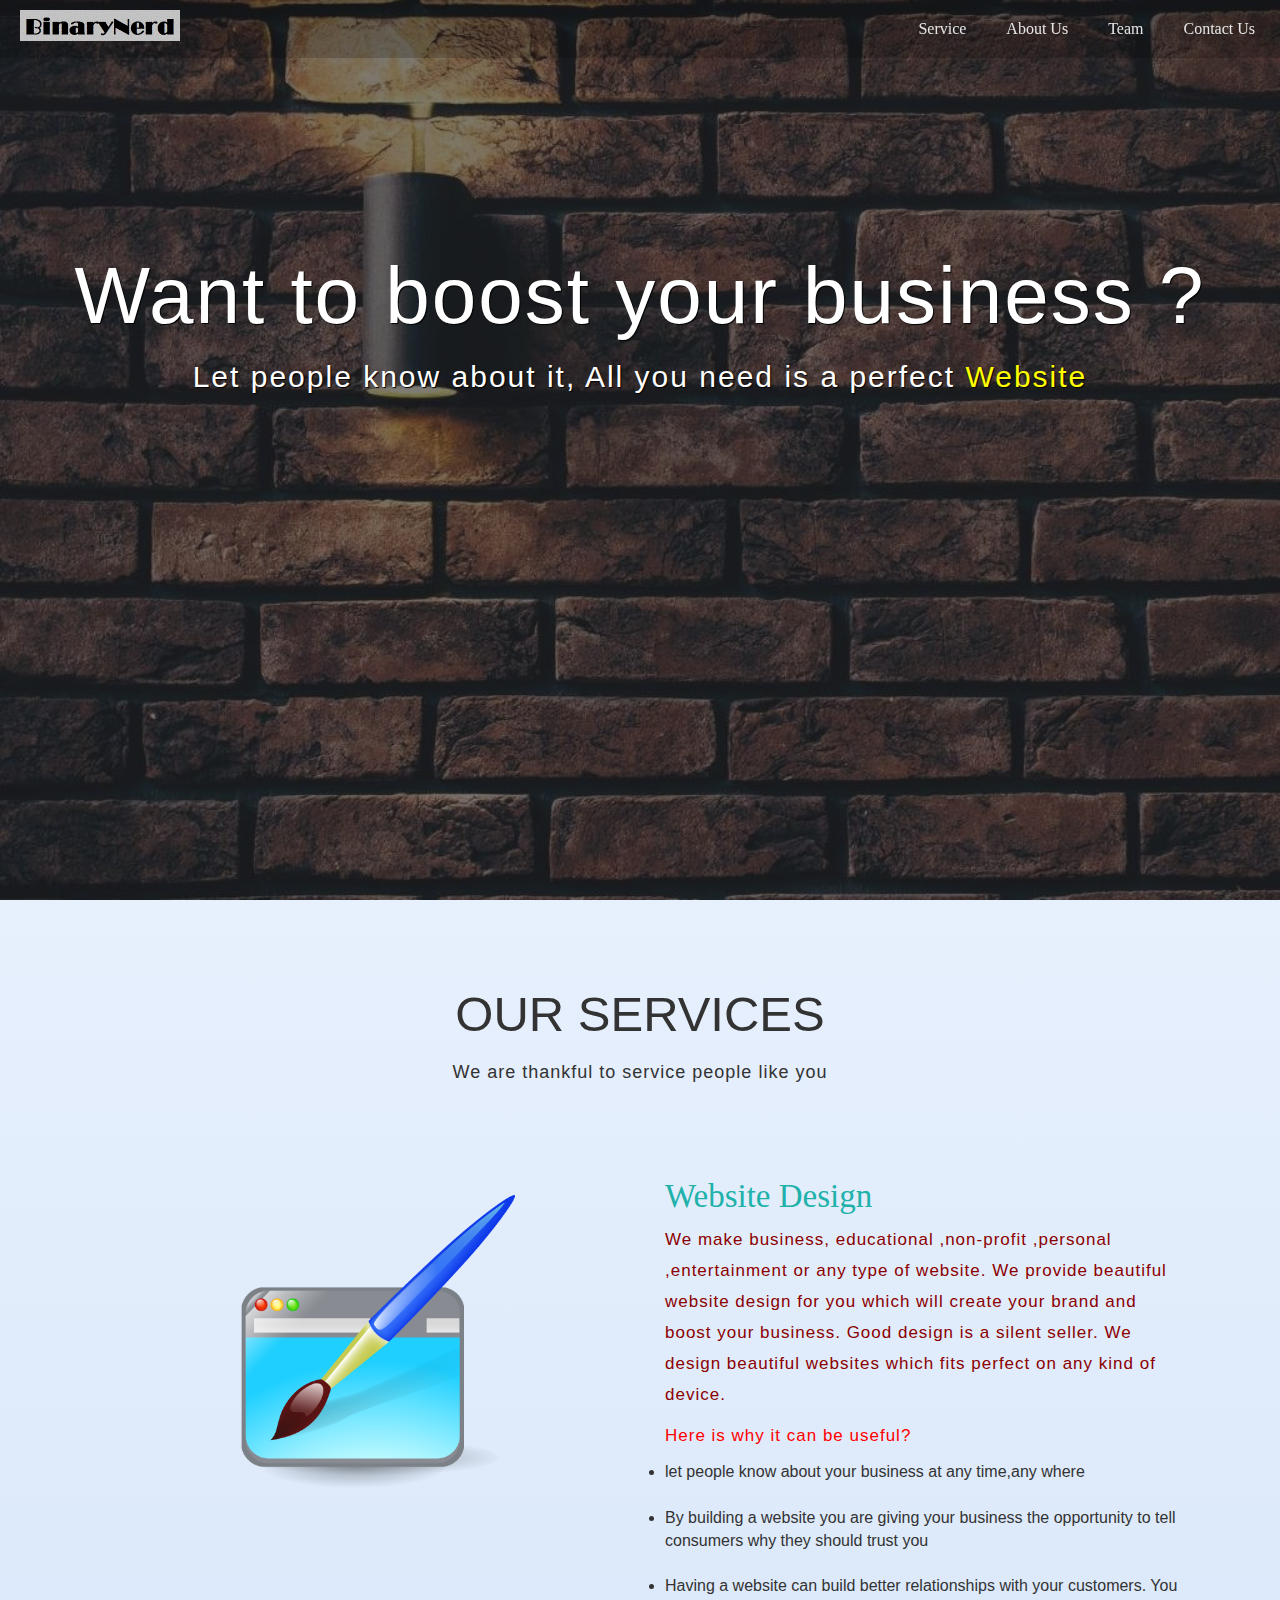
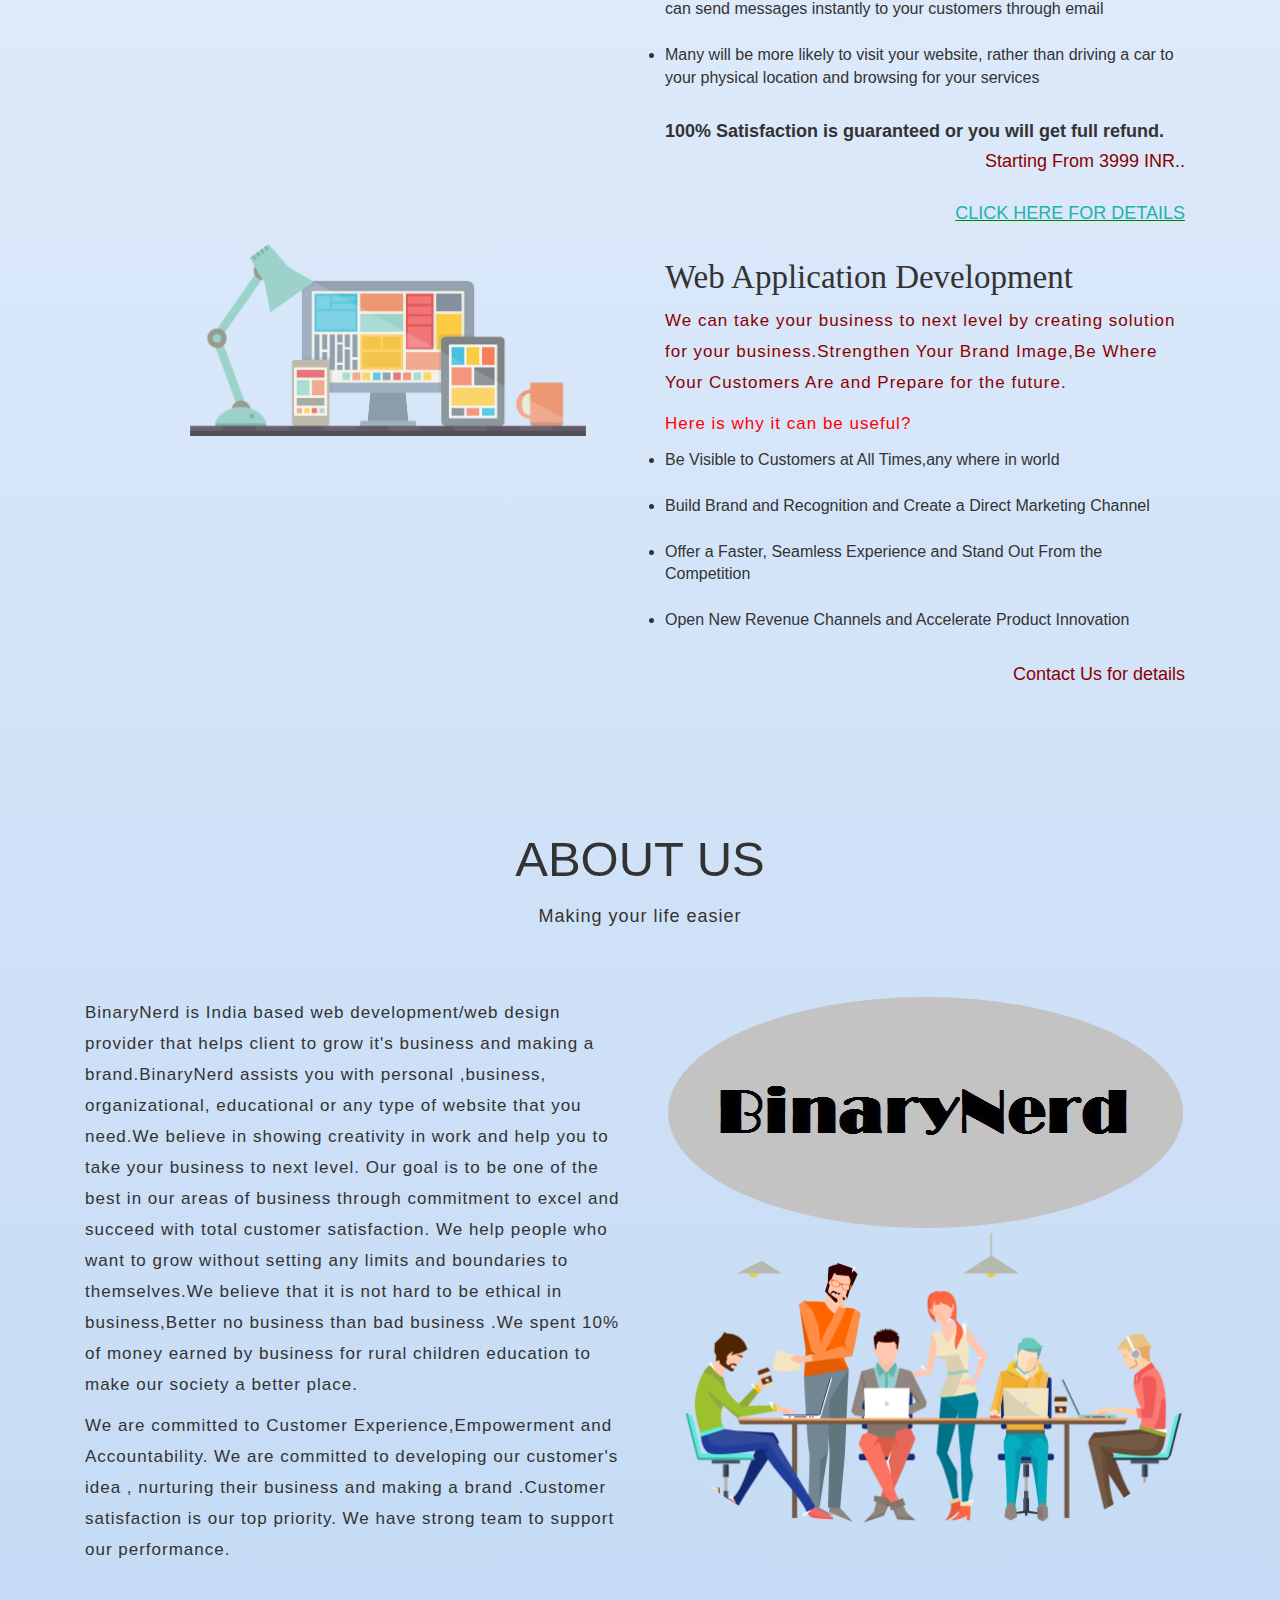
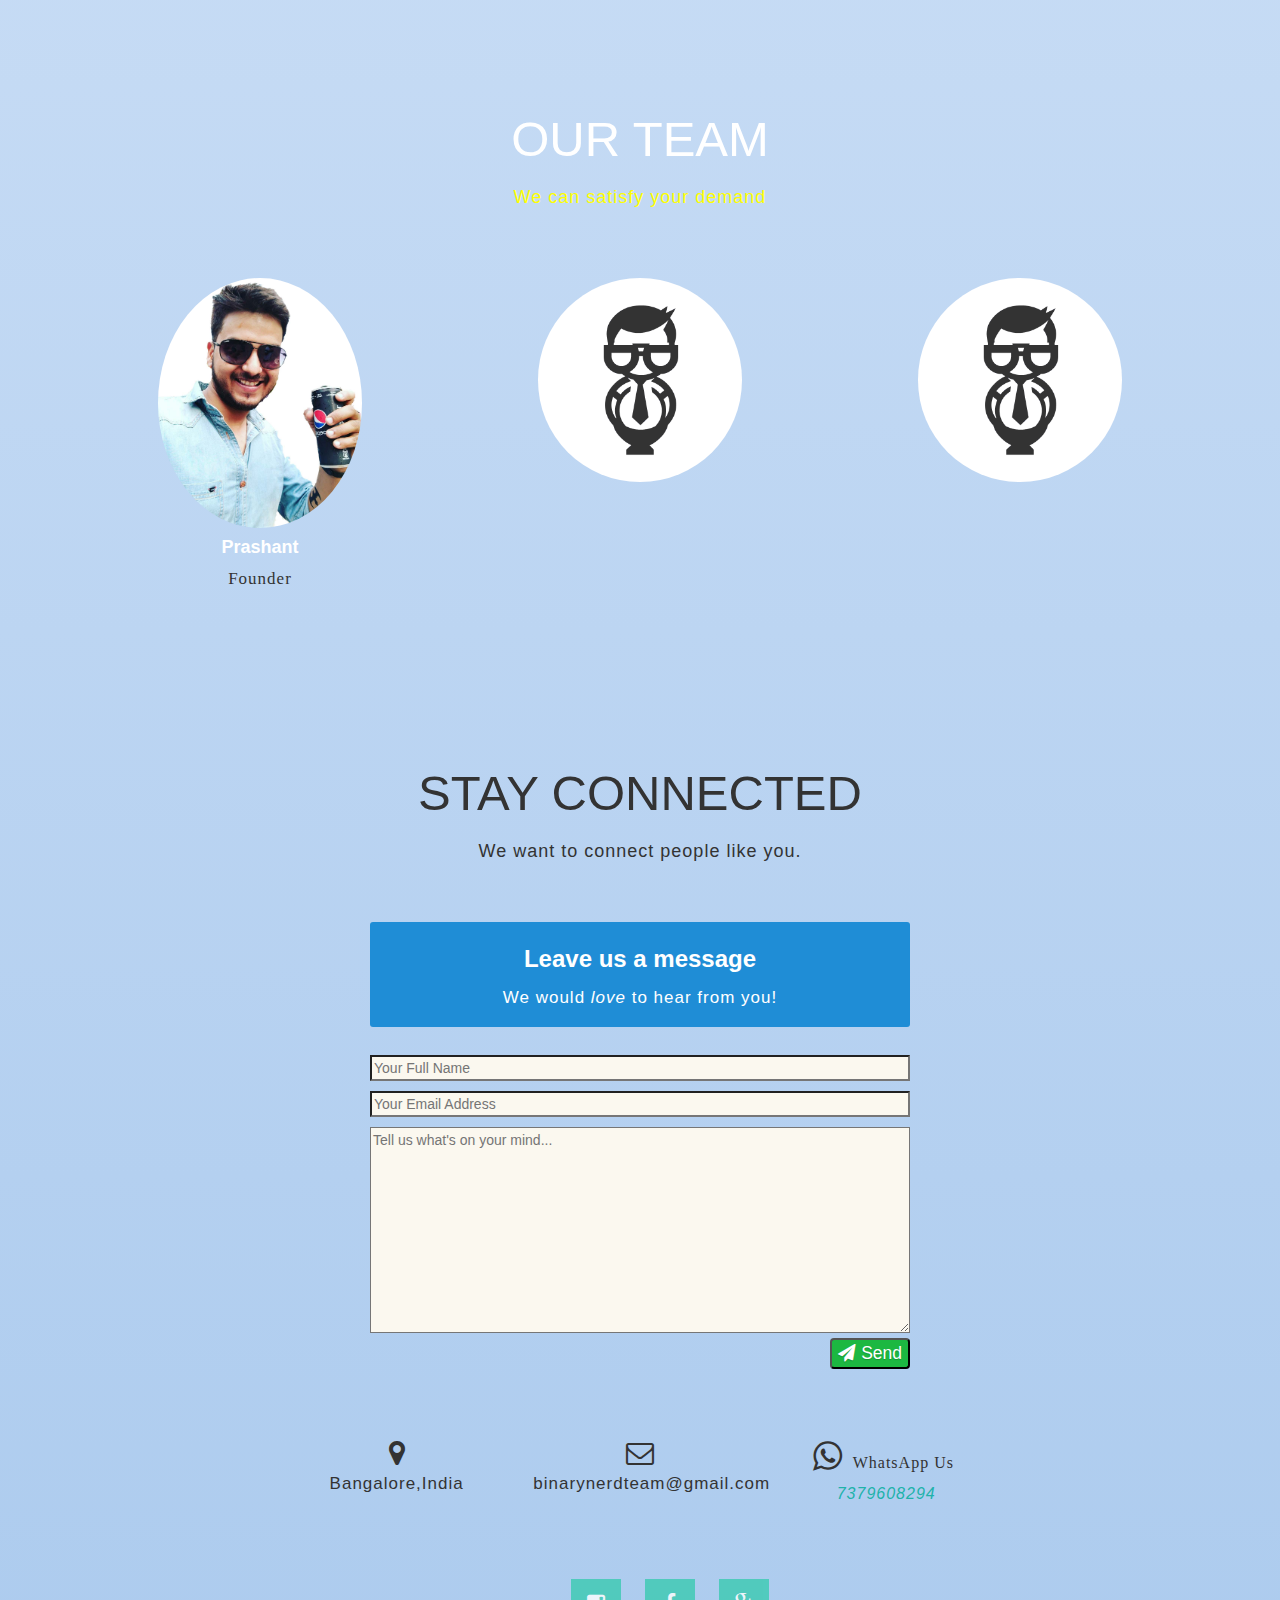
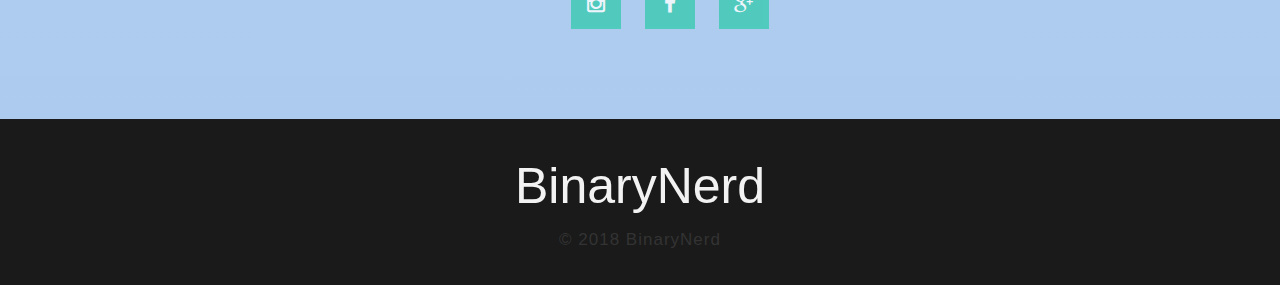
==== commit 1cebb1f1: "Add files via upload" ====
--- a/index.html
+++ b/index.html
@@ -244,12 +244,12 @@
 				    				<img class="img-circle img-responsive center-block" src="img/budget-nerd-animation.gif" alt="BinaryNerd">
 				    			</div>
 				    		</div>
-				        <!--	<h4 class="wow animated fadeInUp" data-wow-delay= "0.2s" style="color:white;font-weight:800">Join Us</h4>
+				        	<!--<h4 class="wow animated fadeInUp" data-wow-delay= "0.2s" style="color:white;font-weight:800">Join Us</h4>
 				        	<p class= "member-title wow animated fadeIn" data-wow-delay= "0.3s">Need Web designer</p>
 				        	<p class= "team-member-description wow animated fadeIn" data-wow-delay= "0.4s">Send your resume to us</p>
 				        	<div class= "row text-center wow animated fadeInDown" data-wow-delay= "0.5s">
-				        	-->
-				        	</div>
+				        	
+				        	</div>-->
 				    	</div>	<!-- col-md-4 -->
                         <div class="col-md-4 col-sm-6 text-center">
 				    		<div class="row wow animated zoomIn" data-wow-delay="0.1s">
@@ -257,12 +257,12 @@
 				    				<img class="img-circle img-responsive center-block" src="img/budget-nerd-animation.gif" alt="BinaryNerd">
 				    			</div>
 				    		</div>
-				       <!-- 	<h4 class="wow animated fadeInUp" data-wow-delay= "0.2s" style="color:white;font-weight:800">Join Us</h4>
+				        	<!--<h4 class="wow animated fadeInUp" data-wow-delay= "0.2s" style="color:white;font-weight:800">Join Us</h4>
 				        	<p class= "member-title wow animated fadeIn" data-wow-delay= "0.3s">Need Content Manager</p>
 				        	<p class= "team-member-description wow animated fadeIn" data-wow-delay= "0.4s">Send your resume to us</p>
 				        	<div class= "row text-center wow animated fadeInDown" data-wow-delay= "0.5s">
-				        -->
-				        	</div>
+				        
+				        	</div>-->
 				    	</div>	<!-- col-md-4 -->
 				    	
 			    	</div> <!-- row main_content -->
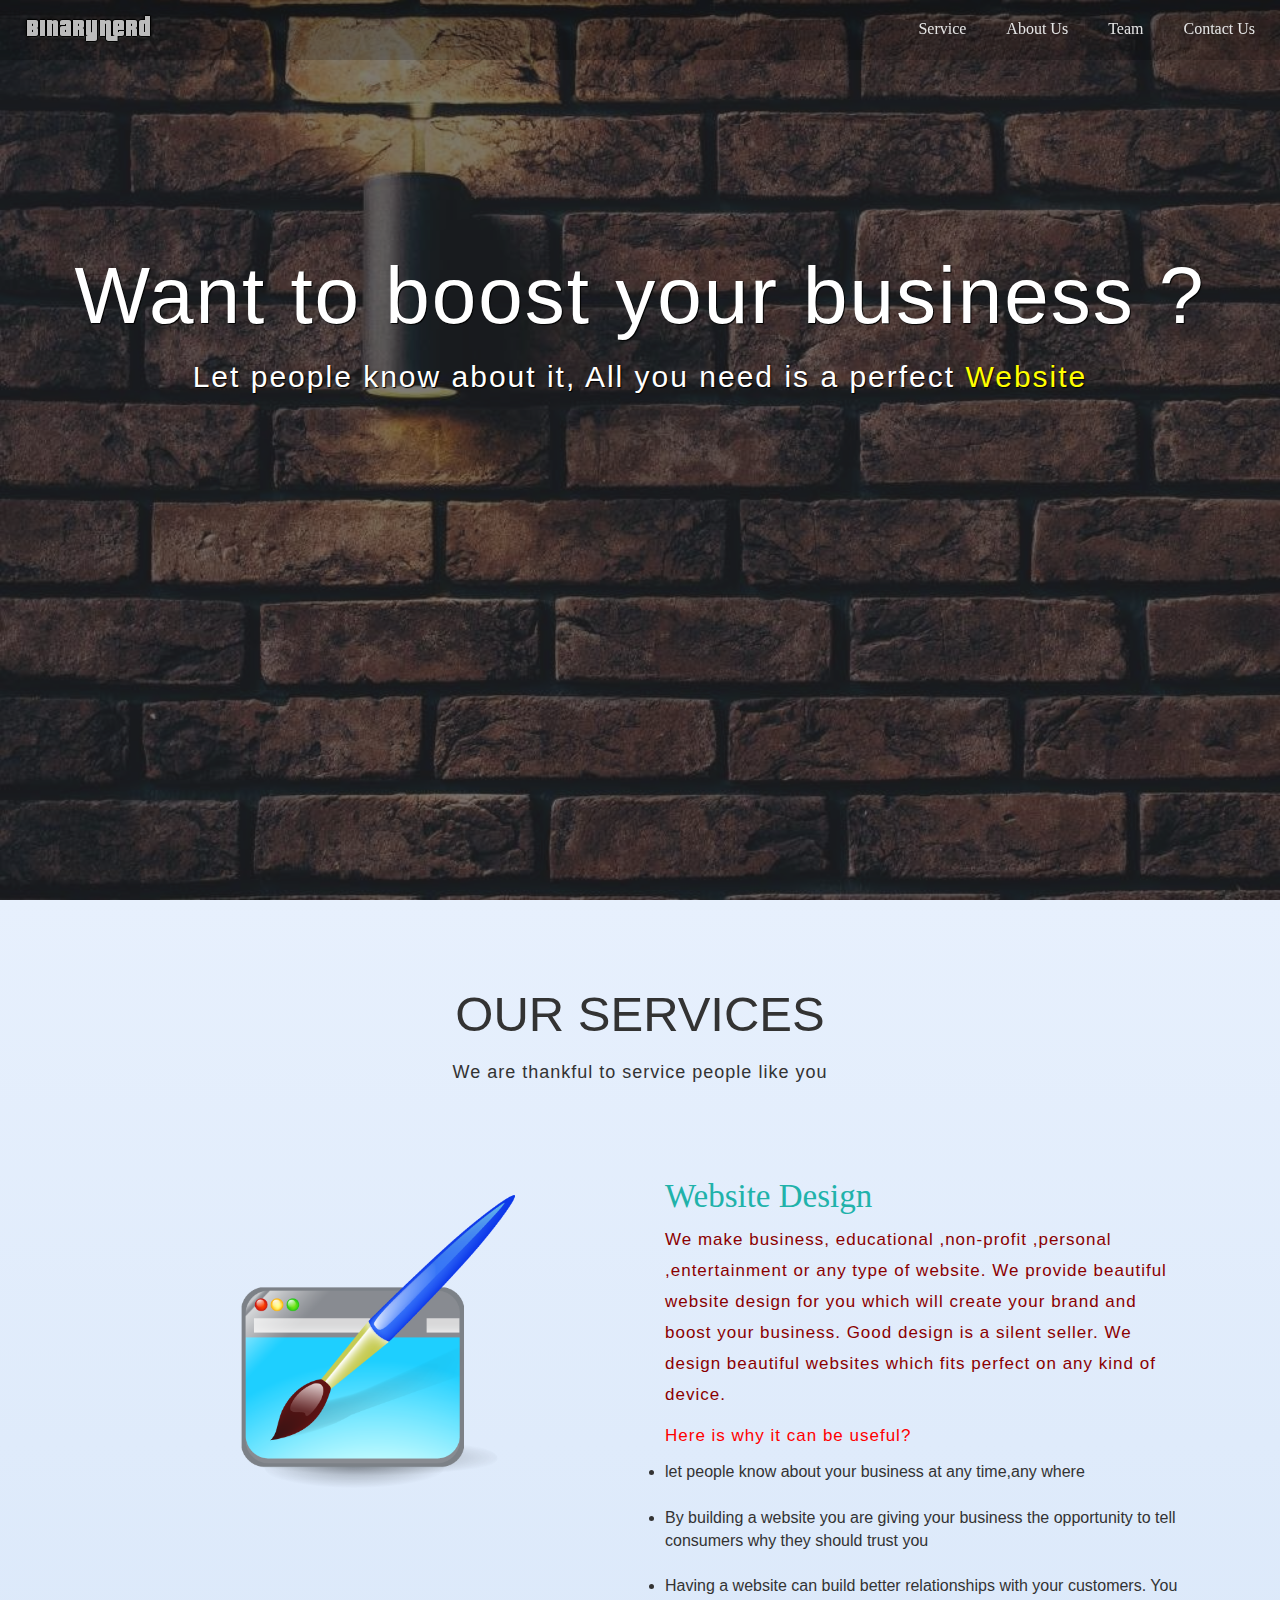
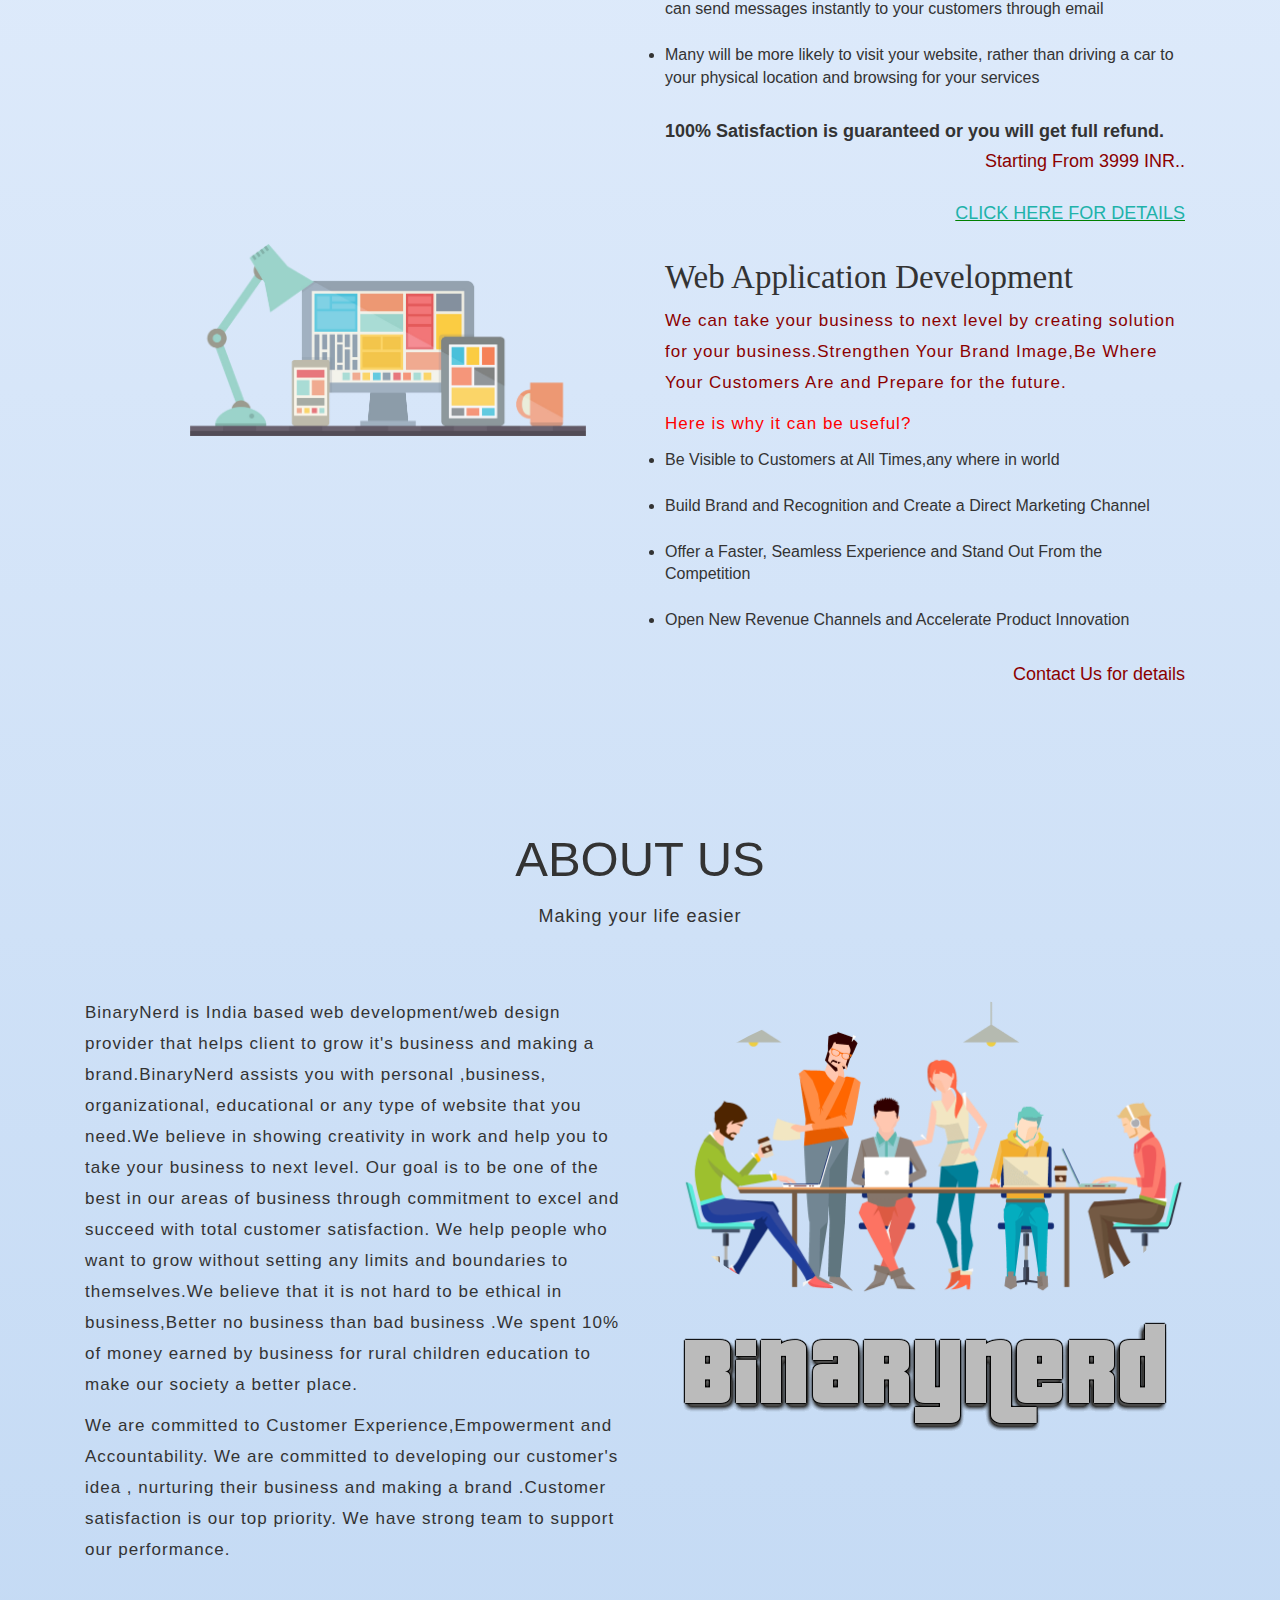
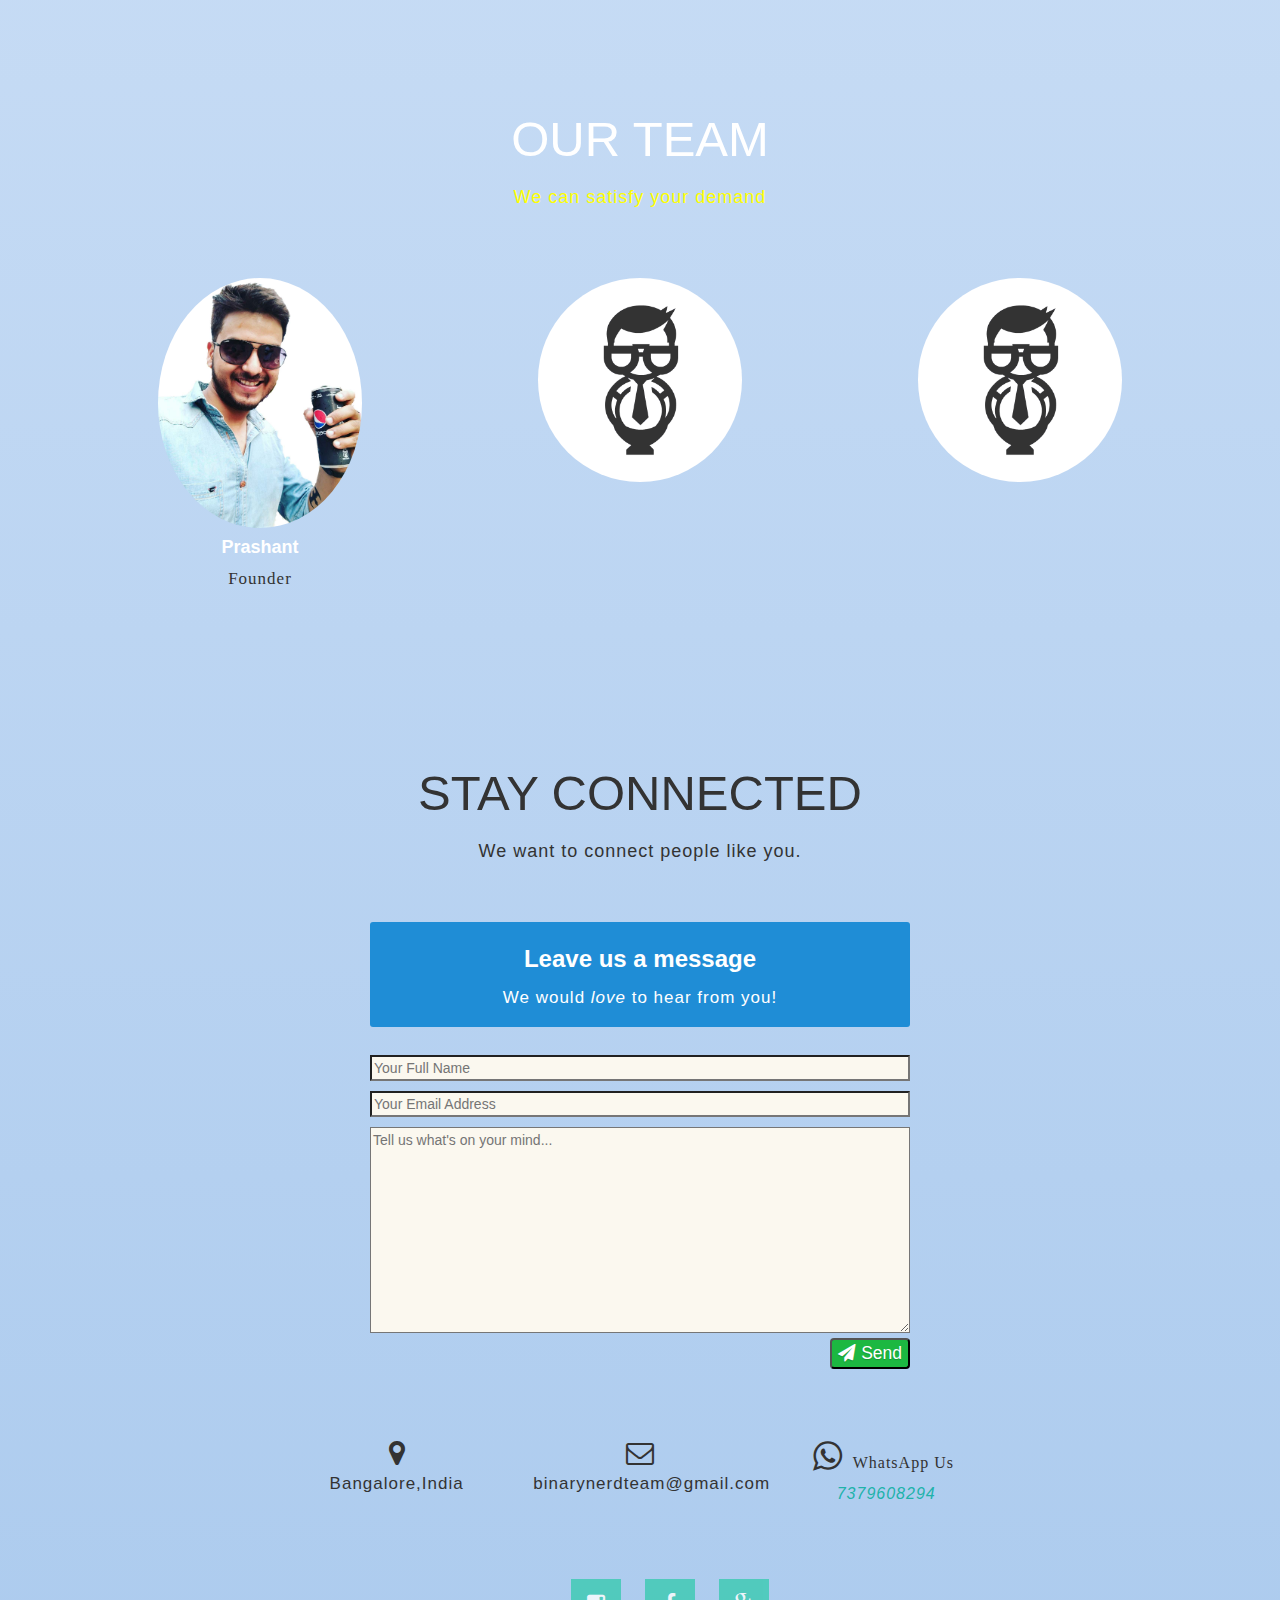
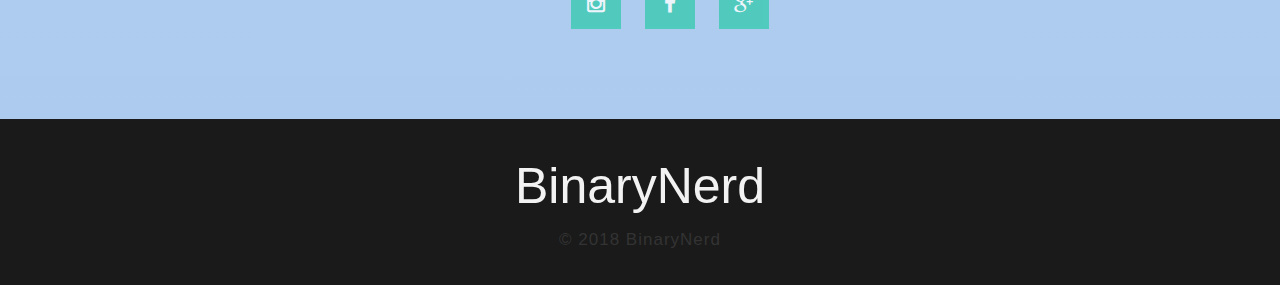
==== commit b56cc221: "Add files via upload" ====
--- a/index.html
+++ b/index.html
@@ -52,7 +52,7 @@
 	      						<button type="button" class="navbar-toggle" data-toggle="collapse" data-target="#bs-example-navbar-collapse-1">
 					        		<span class="ion-navicon"></span>
 					      		</button>
-					<img class="img-responsive left-block" src="img/logo.gif" alt="BinaryNerd">
+					<img class="img-responsive left-block" src="img/BinaryNerd.png" alt="BinaryNerd">
 									
 					    	</div>
 	    					<div class="collapse navbar-collapse" id="bs-example-navbar-collapse-1">
@@ -202,9 +202,9 @@
 				
 				
 					
-					<img class="img-circle img-responsive center-block" src="img/aboutBN.jpg" alt="BinaryNerd">
+				
 					<img class="img-circle img-responsive center-block" src="img/team.png" alt="BinaryNerd">
-				
+					<img class="img-responsive center-block" src="img/aboutBN.png" alt="BinaryNerd">
 				
 				</div>
 				
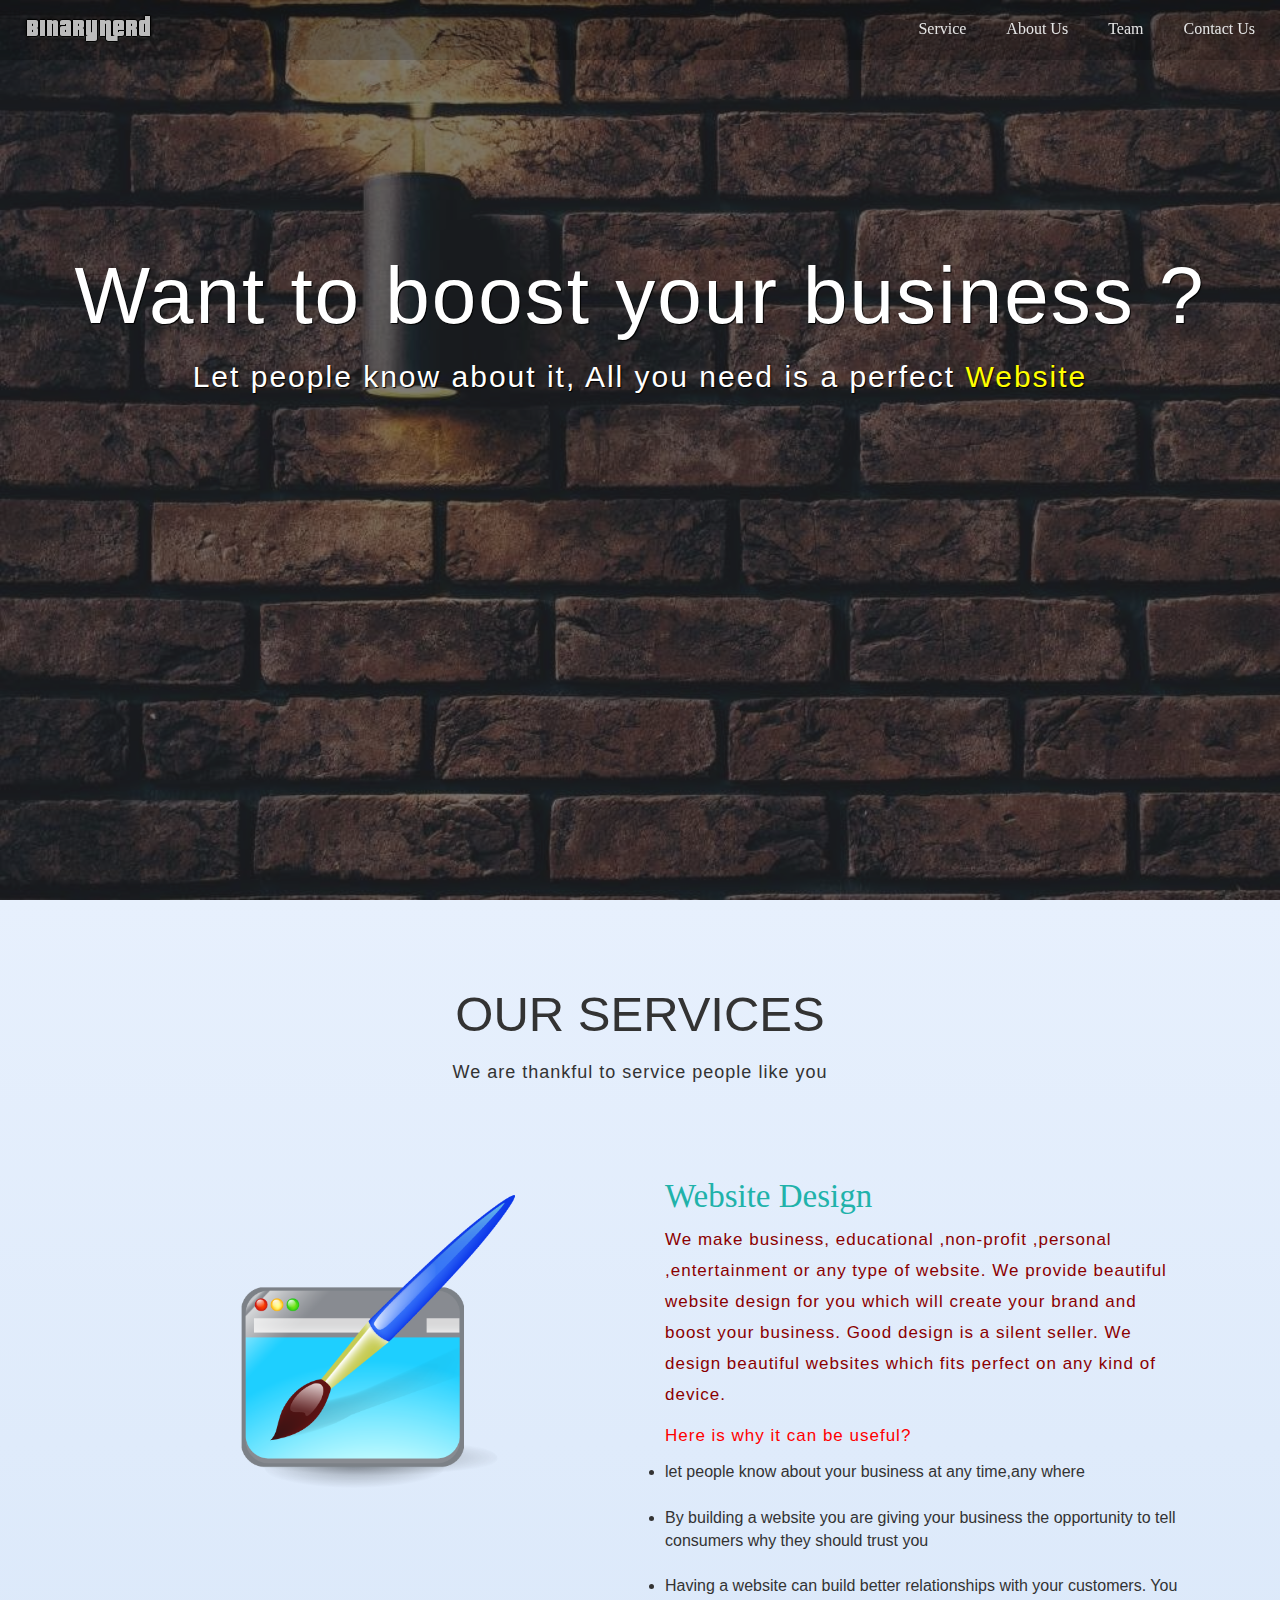
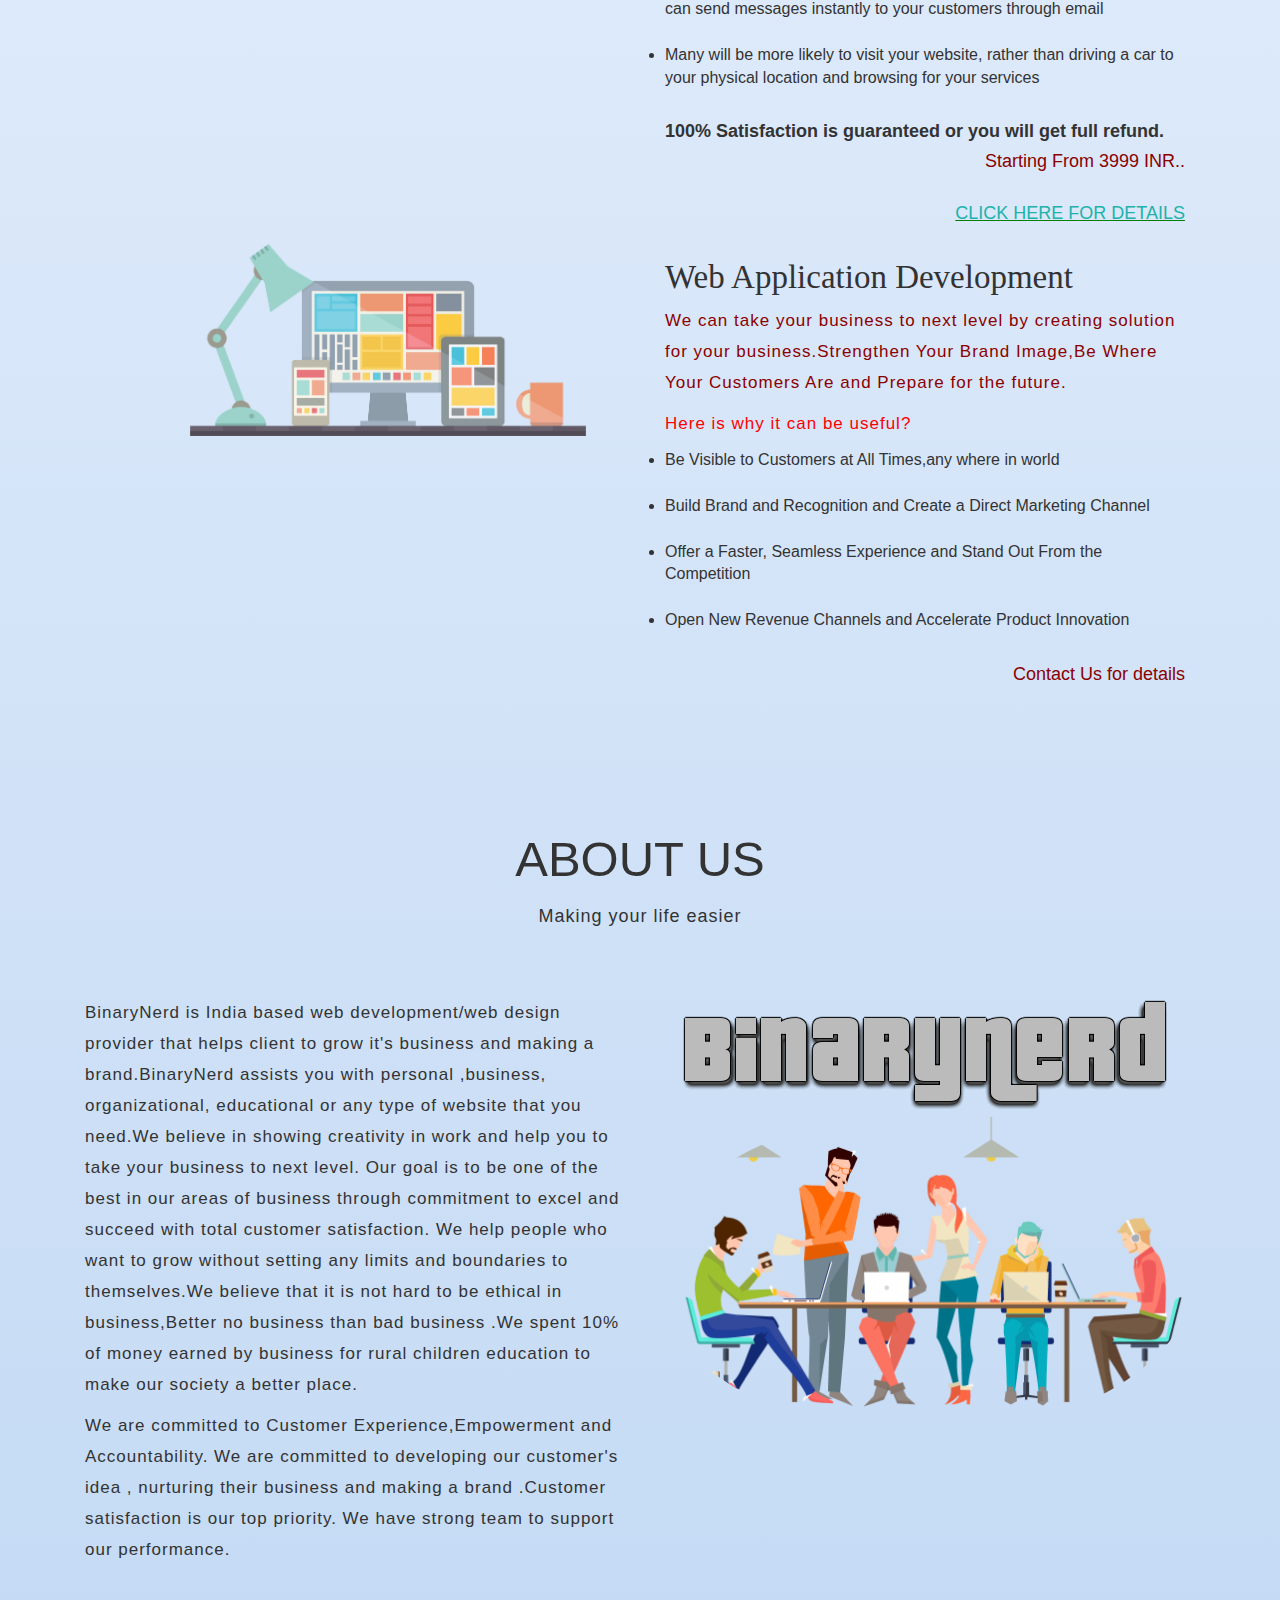
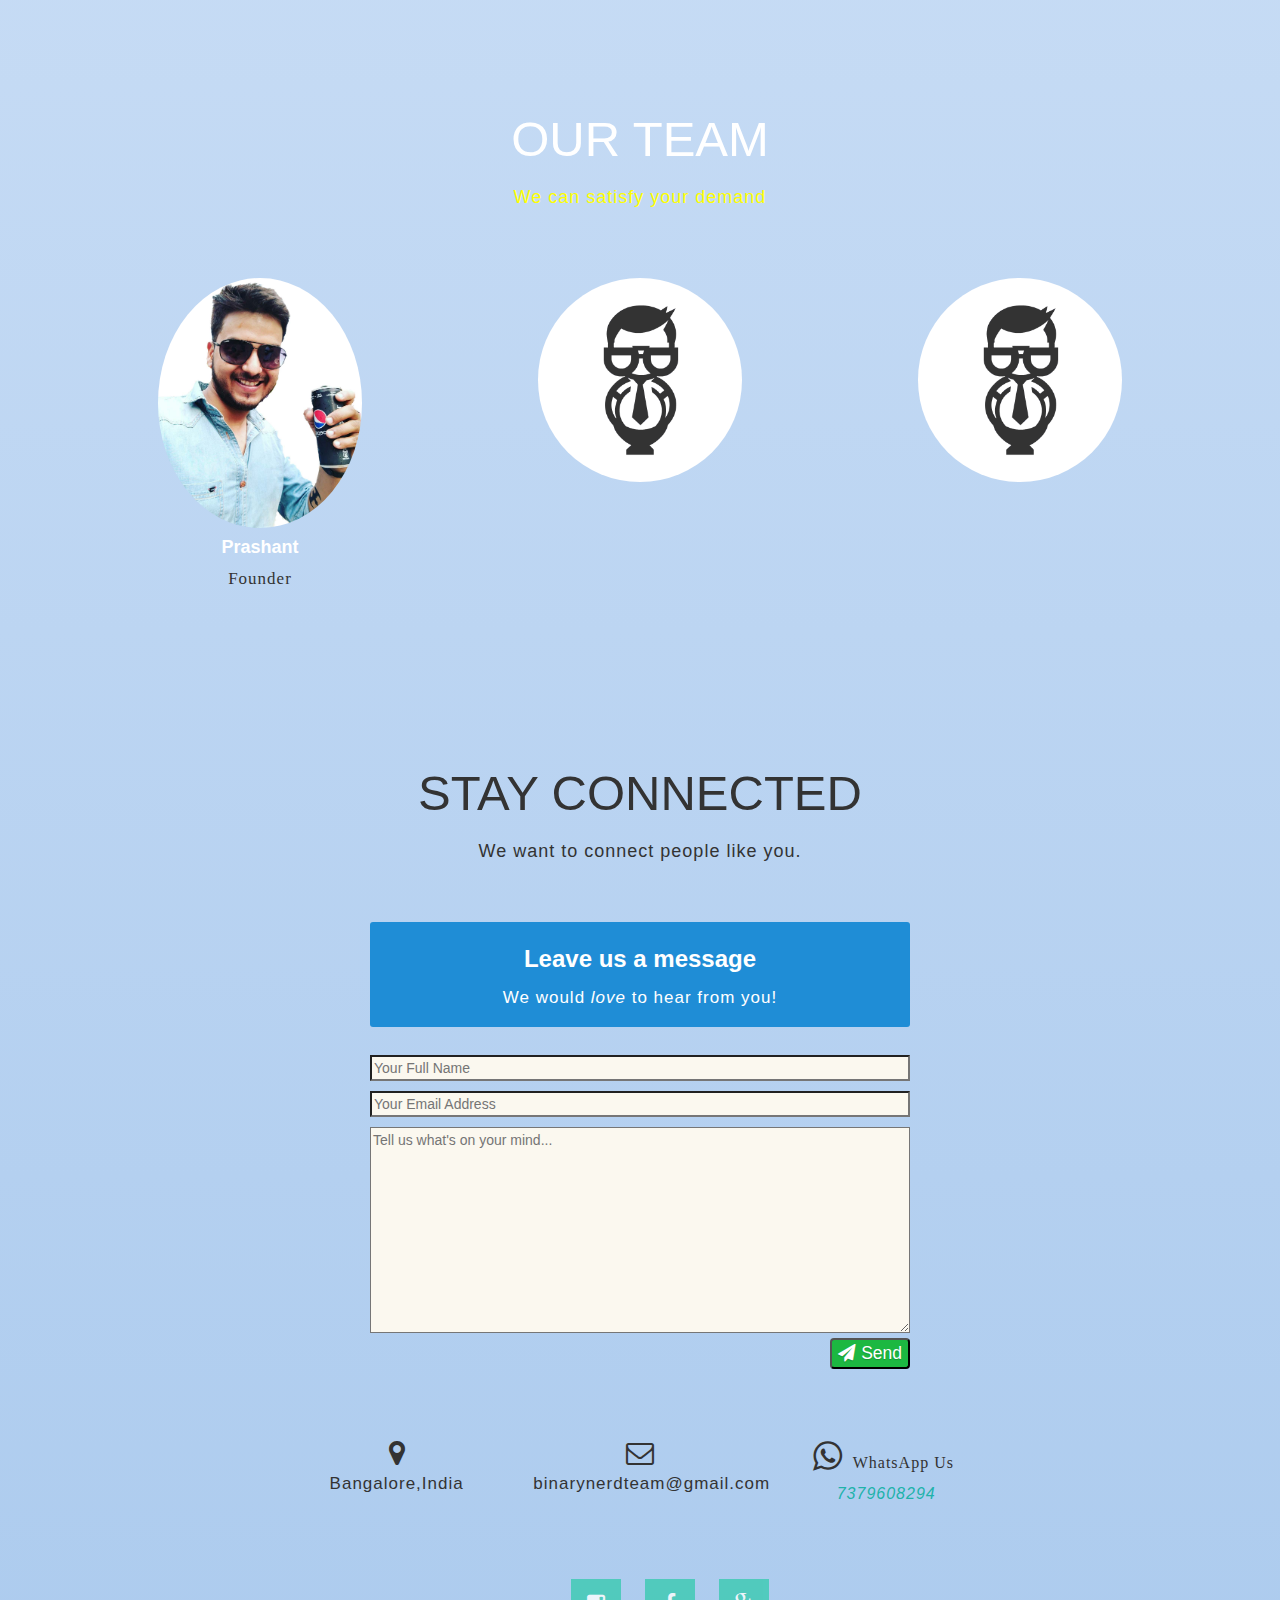
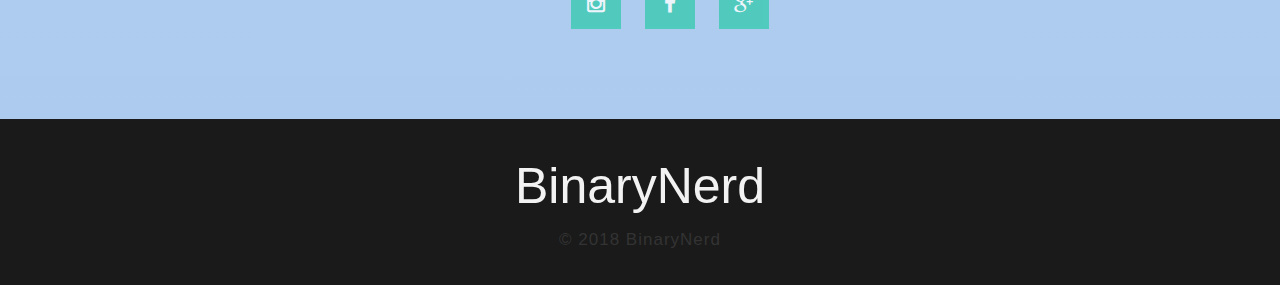
==== commit 78da1f7b: "Add files via upload" ====
--- a/index.html
+++ b/index.html
@@ -202,9 +202,9 @@
 				
 				
 					
-				
+					<img class="img-responsive center-block" src="img/aboutBN.png" alt="BinaryNerd">
 					<img class="img-circle img-responsive center-block" src="img/team.png" alt="BinaryNerd">
-					<img class="img-responsive center-block" src="img/aboutBN.png" alt="BinaryNerd">
+				
 				
 				</div>
 				
